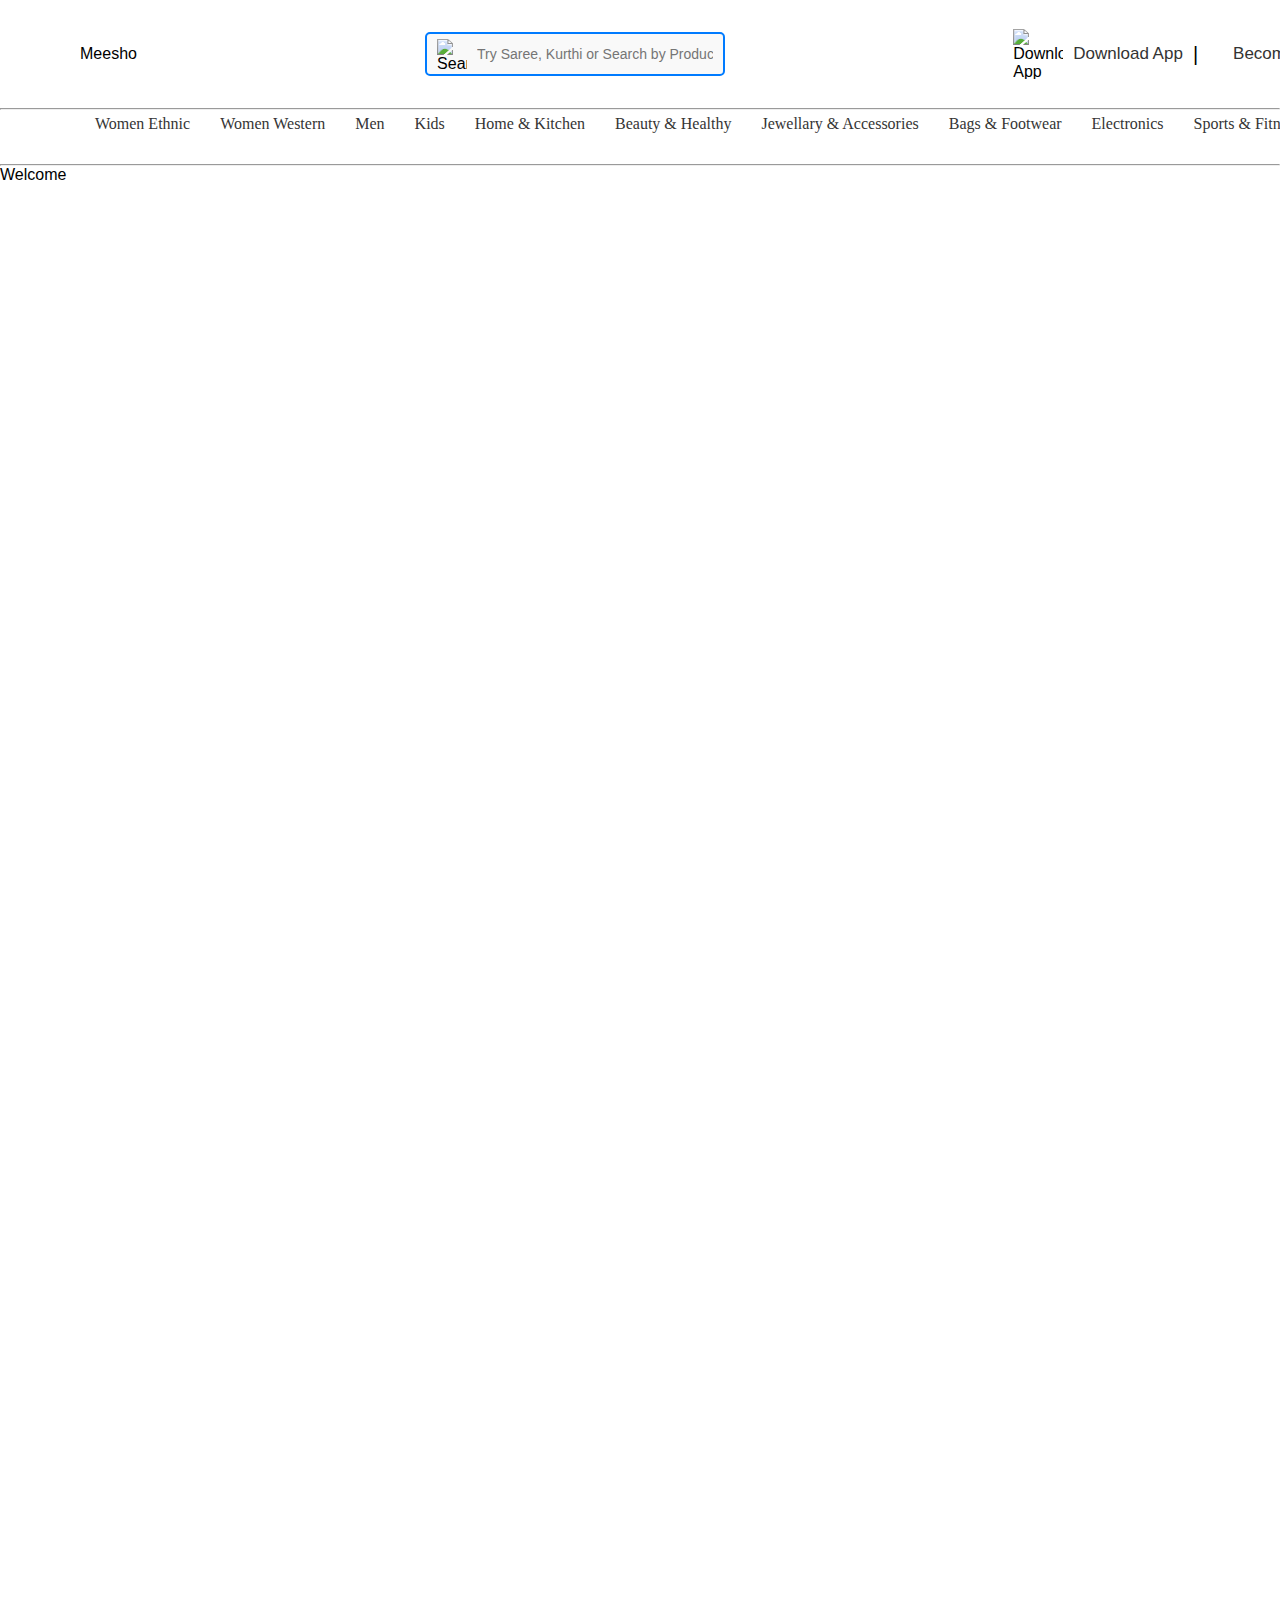
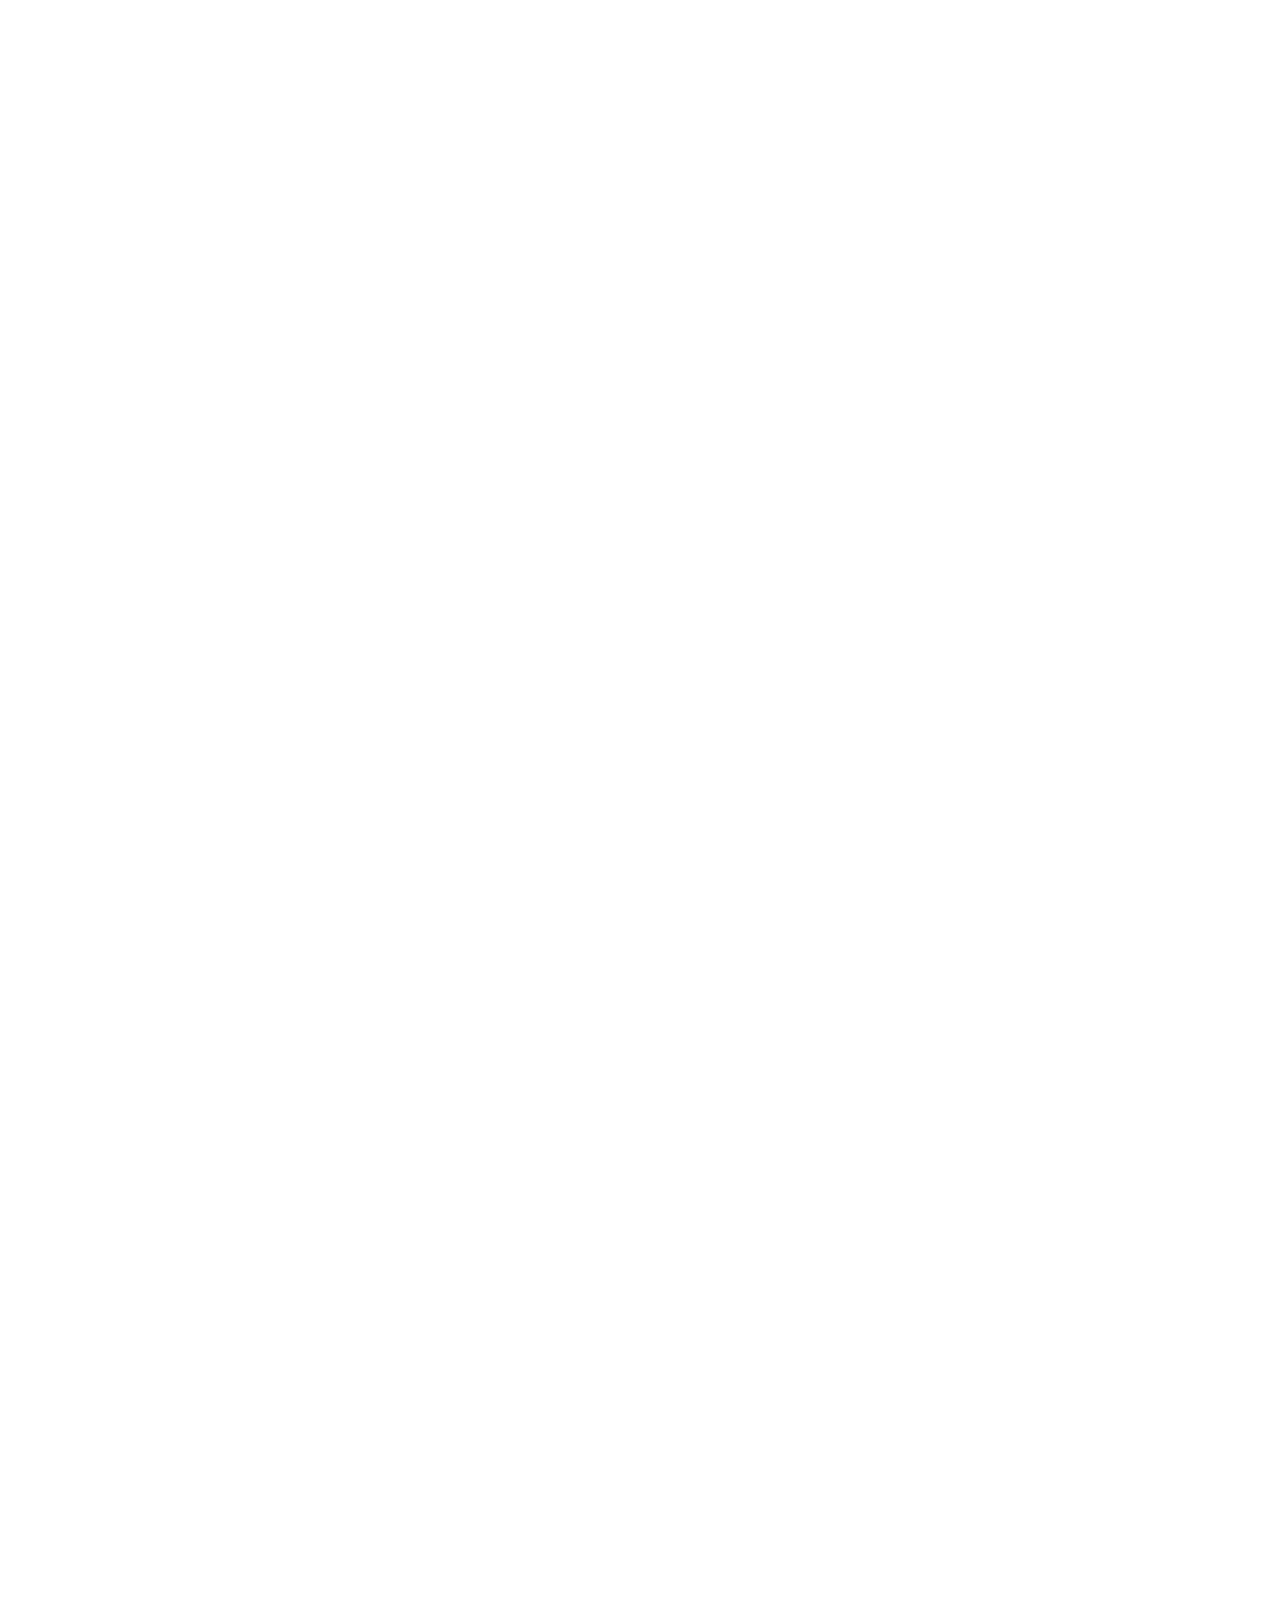
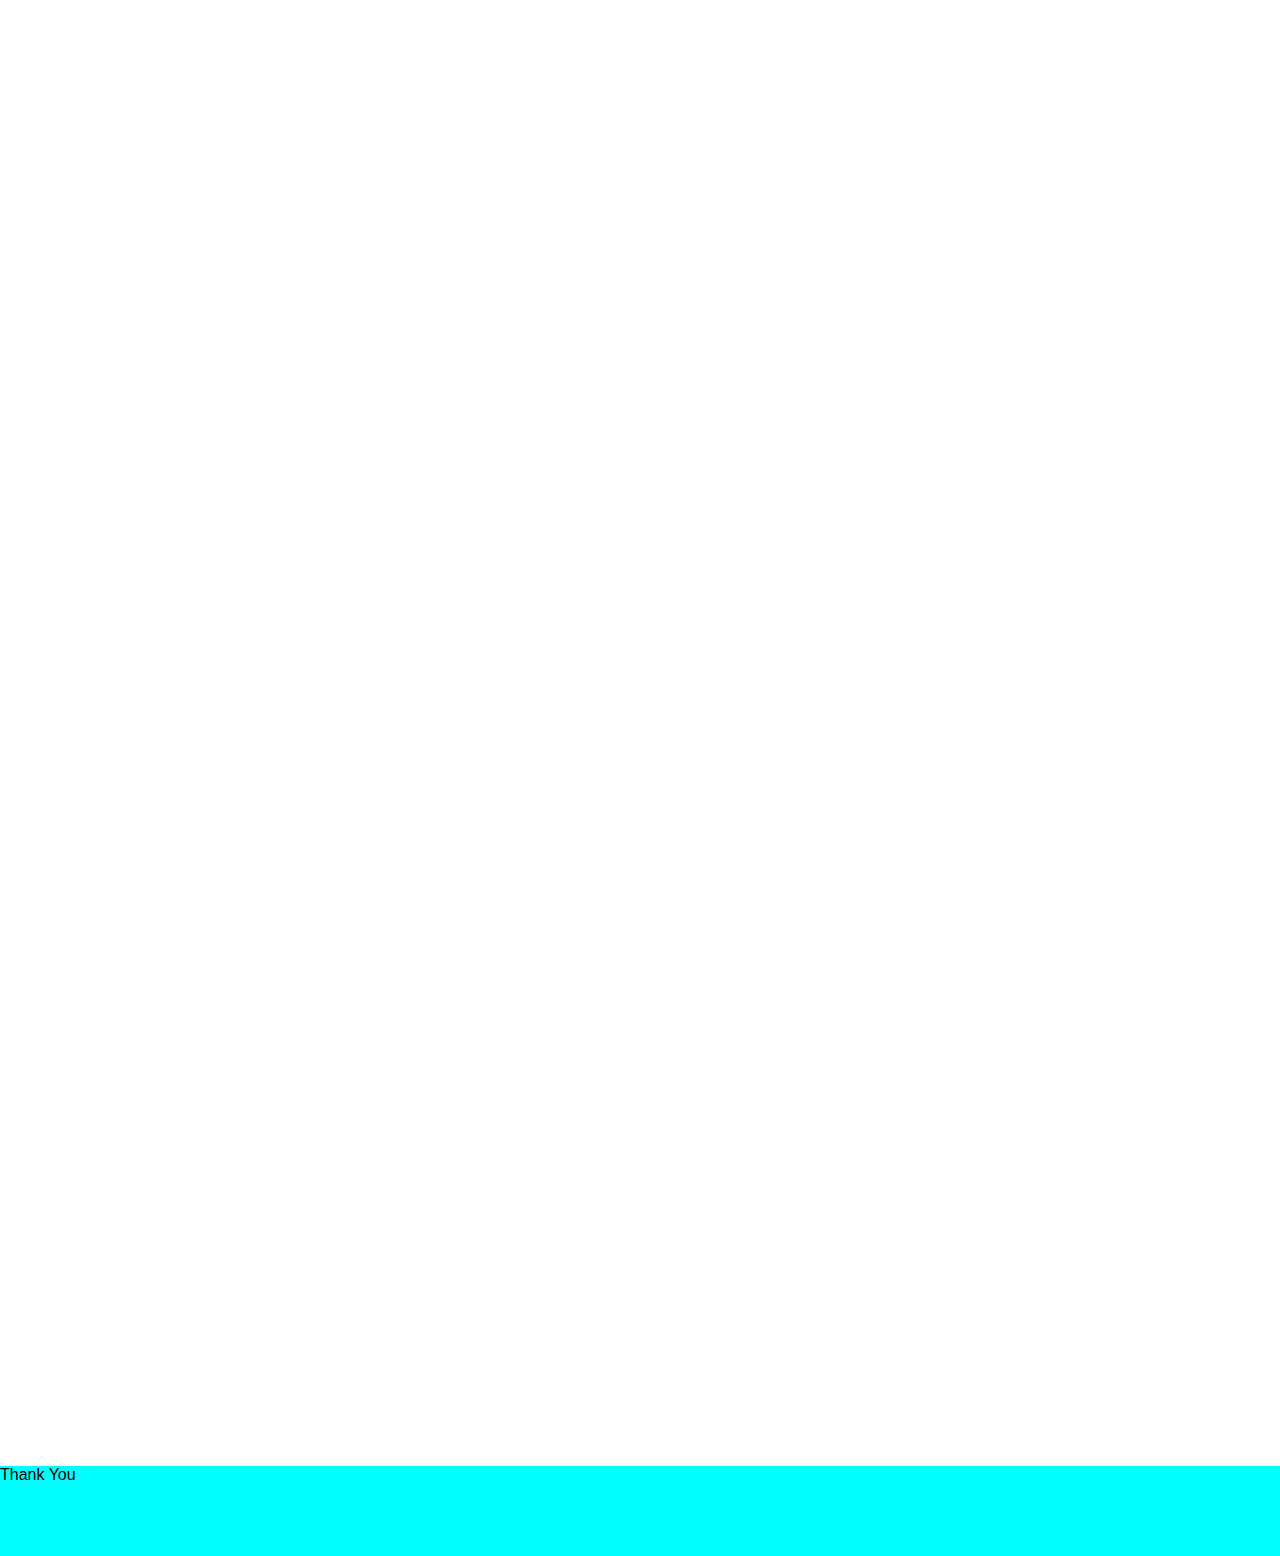
==== Meesho/index.html @ d49f7dff "meesho" ====
<!DOCTYPE html>
<html lang="en">
<head>
    <meta charset="UTF-8">
    <meta name="viewport" content="width=device-width, initial-scale=1.0">
    <title>Meesho</title>
    <link rel="stylesheet" href="index.css">
</head>
<body>
    <header class="head1">
        <p><img src="" alt="" srcset="">Meesho </p>
        <div class="search-container">
            <img src="../Assets/search.gif" alt="Search">
            <input type="text" id="searchbox" placeholder="Try Saree, Kurthi or Search by Product Name">
        </div>
        <nav>
            <ul class="nav">
                <!-- Download Icon (Icon Left, Text Right) -->
                <li class="list horizontal">
                    <img id="download" src="../Assets/download.gif" alt="Download App">
                    <a href="#">Download App</a>
                </li>
        
                <!-- Normal Links -->
                <li class="list list1"><a href="#">Become a Supplier</a></li>
                <li class="list list1"><a href="#">NewsRoom</a></li>
        
                <!-- Profile (Icon on Top, Text Below) -->
                <li class="list vertical">
                    <img id="profile" src="../Assets/profile.gif" alt="Profile">
                    <a href="#">Profile</a>
                </li>
        
                <!-- Cart (Icon on Top, Text Below) -->
                <li class="list vertical">
                    <img id="cart" src="../Assets/cart.gif" alt="Cart">
                    <a href="#">Cart</a>
                </li>
            </ul>
        </nav>
        
    </header>
    <hr>
    
<header class="head2">
<nav class="items">
    <ul>
        <li class="items items1 dropdown">
            <a="" href="">Women Ethnic</a>
                <div class="product-list">
                    <div class="content-list">
                        <h4>Sarees</h4>                        <ul>
                            <li>items</li>
                            <li>items</li>
                            <li>items</li>
                            <li>items</li>
                            <li>items</li>
                            <li>items</li>
                            <li>items</li>
                            <li>items</li>
                        </ul>
                    </div>
                    <div class="content-list">
                        <h4>Kurtis</h4>                        <ul>
                            <li>items</li>
                            <li>items</li>
                            <li>items</li>
                            <li>items</li>
                            <li>items</li>
                            <li>items</li>
                            <li>items</li>
                            <li>items</li>
                        </ul>
                    </div>
                    <div class="content-list">
                        <h4>Kurta Set</h4>
                        <ul>
                            <li>items</li>
                            <li>items</li>
                            <li>items</li>
                            <li>items</li>
                            <li>items</li>
                            <li>items</li>
                            <li>items</li>
                            <li>items</li>
                        </ul>
                    </div>
                    <div class="content-list">
                        <h4>Duppata Set</h4>
                        <ul>
                            <li>items</li>
                            <li>items</li>
                            <li>items</li>
                            <li>items</li>
                            <li>items</li>
                            <li>items</li>
                            <li>items</li>
                            <li>items</li>
                        </ul>
                    </div>
                    <div class="content-list">
                        <h4>Suits & Dress Material</h4>
                        <ul>
                            <li>items</li>
                            <li>items</li>
                            <li>items</li>
                            <li>items</li>
                            <li>items</li>
                            <li>items</li>
                            <li>items</li>
                            <li>items</li>
                        </ul>
                    </div>
                    <div class="content-list">
                        <h4>Lehengas</h4>
                        <ul>
                            <li>items</li>
                            <li>items</li>
                            <li>items</li>
                            <li>items</li>
                            <li>items</li>
                            <li>items</li>
                            <li>items</li>
                            <li>items</li>
                        </ul>
                    </div>
                    <div class="content-list">
                        <h4>Other Ethnic</h4>
                        <ul>
                            <li>items</li>
                            <li>items</li>
                            <li>items</li>
                            <li>items</li>
                            <li>items</li>
                            <li>items</li>
                            <li>items</li>
                            <li>items</li>
                        </ul>
                    </div>
                </div>
        </li>

        <li class="items items2"> <a="" href="" >Women Western</a></li>
        <li class="items items3"> <a="" href="" >Men</a></li>
        <li class="items items4"> <a="" href="" >Kids</a></li>
        <li class="items items5"> <a="" href="" >Home & Kitchen</a></li>
        <li class="items items6"> <a="" href="" >Beauty & Healthy</a></li>
        <li class="items items7"> <a="" href="" >Jewellary & Accessories</a></li>
        <li class="items items8"> <a="" href="" >Bags & Footwear</a></li>
        <li class="items items9"> <a="" href="" >Electronics</a></li>
        <li class="items items10"> <a="" href="" >Sports & Fitness</a></li>
        <li class="items items11"> <a="" href="" >Car & Motorbike</a></li>
        <li class="items items12"> <a="" href="" >Office Supplies & Stationary</a></li>
        <li class="items items13"> <a="" href="" >Pet Supplies</a></li>
        <li class="items items14"> <a="" href="" >Food & Drinks</a></li>
        <li class="items items15"> <a="" href="" >Musical Instruments</a></li>
        <li class="items items16"> <a="" href="" >Books</a></li>
    </ul>
</nav>

    </header>
    <hr>
    <section>
<p>Welcome</p>
    </section>
    <footer>Thank You</footer>
</body>
</html>
---- Meesho/index.css ----
*{
    margin: 0px;
    padding: 0px;
    box-sizing: border-box;
}
body{
    font-family: 'Franklin Gothic Medium', 'Arial Narrow', Arial, sans-serif;
    margin: 0px;
    
    
}

.head1 {
    display: flex;
    height: 12vh;

    justify-content: space-between;
    align-items: center;
    position: relative;
    left: 80px;
    right: 80px;
    width: 180vh;
    
}
.search-container{
    display: flex;
    align-items: center;
    border: 2px solid #007bff;
    border-radius: 5px;
    padding: 5px 10px;
    width: 300px;
    background-color: rgb(249, 249, 249);
}
.search-container img {
    width: 30px;
    height: 30px;
    margin-right: 10px;
}
.search-container #searchbox {
    border: none;
    outline: none;
    flex: 1;
    font-size: 14px;
    background: none;
}


.nav{
    display:flex ;
    list-style-type: none;
    gap: 35px;
}
.list{
    display: flex;
    align-items: center;
    gap: 10px;
}
/* #nav li a:hover{
    color: rgb(143, 14, 169);
    border-bottom:3px solid rgb(143, 14, 169); */
    
    

.horizontal{
    flex-direction: row;
}
.vertical{
    flex-direction: column;
    align-items: center;
    text-align: center;
    margin-bottom: 10px;
}
.nav img {
    width: 50px; 
    height:50px;
}
.nav a {
    text-decoration: none;
    color: #333;
    font-size: 17px;
}
/* Apply vertical line to all items except the first one 
.list:not(:last-child) {
    border-left: 1px solid #d0cece;  Vertical line 
    padding-left: 15px;  Space after the border 
}*/

.horizontal::after{
    content: "|";
    font-size: 20px;
}
.list1::after{
    content: "|";
    font-size: 20px;
}
.head2{
    display: flex;
    height: 6vh;
    position: relative;
    left: 80px;
    right: 80px;
    width: 180vh;
    
}

.head2 li{
    font-size: 16px;
    color: #353535;
    font-family: 'Times New Roman', Times, serif;
}
.items {
    display: flex;
    overflow-x: auto; /* Enables horizontal scrolling */
    white-space: nowrap; /* Prevents items from wrapping */
    
    
}

/* Hide scrollbar for Webkit browsers */
.items::-webkit-scrollbar {
    display: none;
}

.items ul {
    display: flex;
    list-style: none;
    padding: 0;
    margin: 0;
    
}

.items li {
    padding: 5px 15px;
    cursor: pointer;
    transition: background 0.3s;
}

.items li:hover {
    border-bottom: 3px solid rgb(174, 11, 174);
    color: rgb(112, 5, 112);
}
.nav li:hover {
    border-bottom: 3px solid rgb(174, 11, 174);
    color: rgb(112, 5, 112);
}
a:hover{
    color: purple;
}

footer{
    height: 10vh;
    background-color: aqua;
}
section{
    
    height: 500vh;
    background-color: white;
}
.product-list{
    display: none;
     position: absolute;
     top: 100%;
     left: 0px;
     background-color: white;
     color: purple;
     gap: 20px;
     border: 1px solid purple;
     width: 1300px;
     height: 300px;
     
    
}
.dropdown:hover .product-list{
    display:flex;
    justify-content: space-evenly;
    
    
}
.product-list ul{
    display: block;
   
}
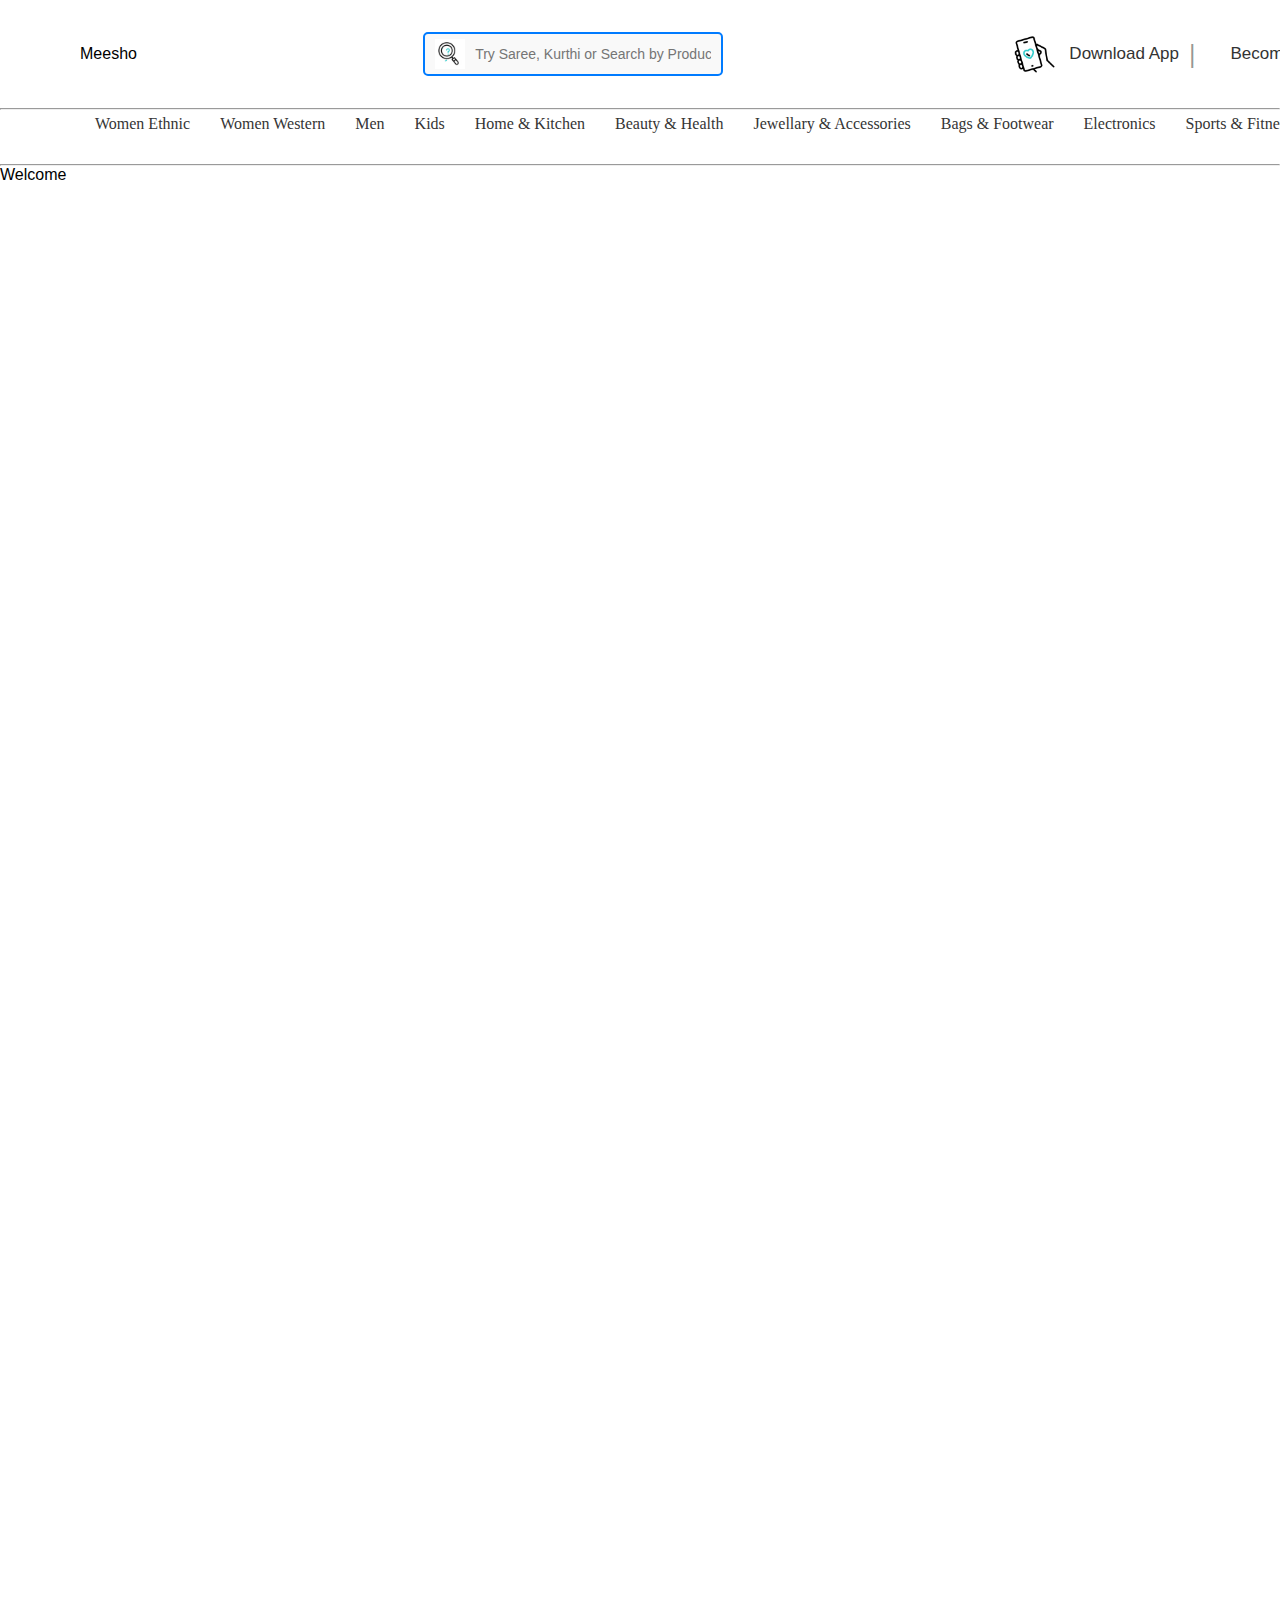
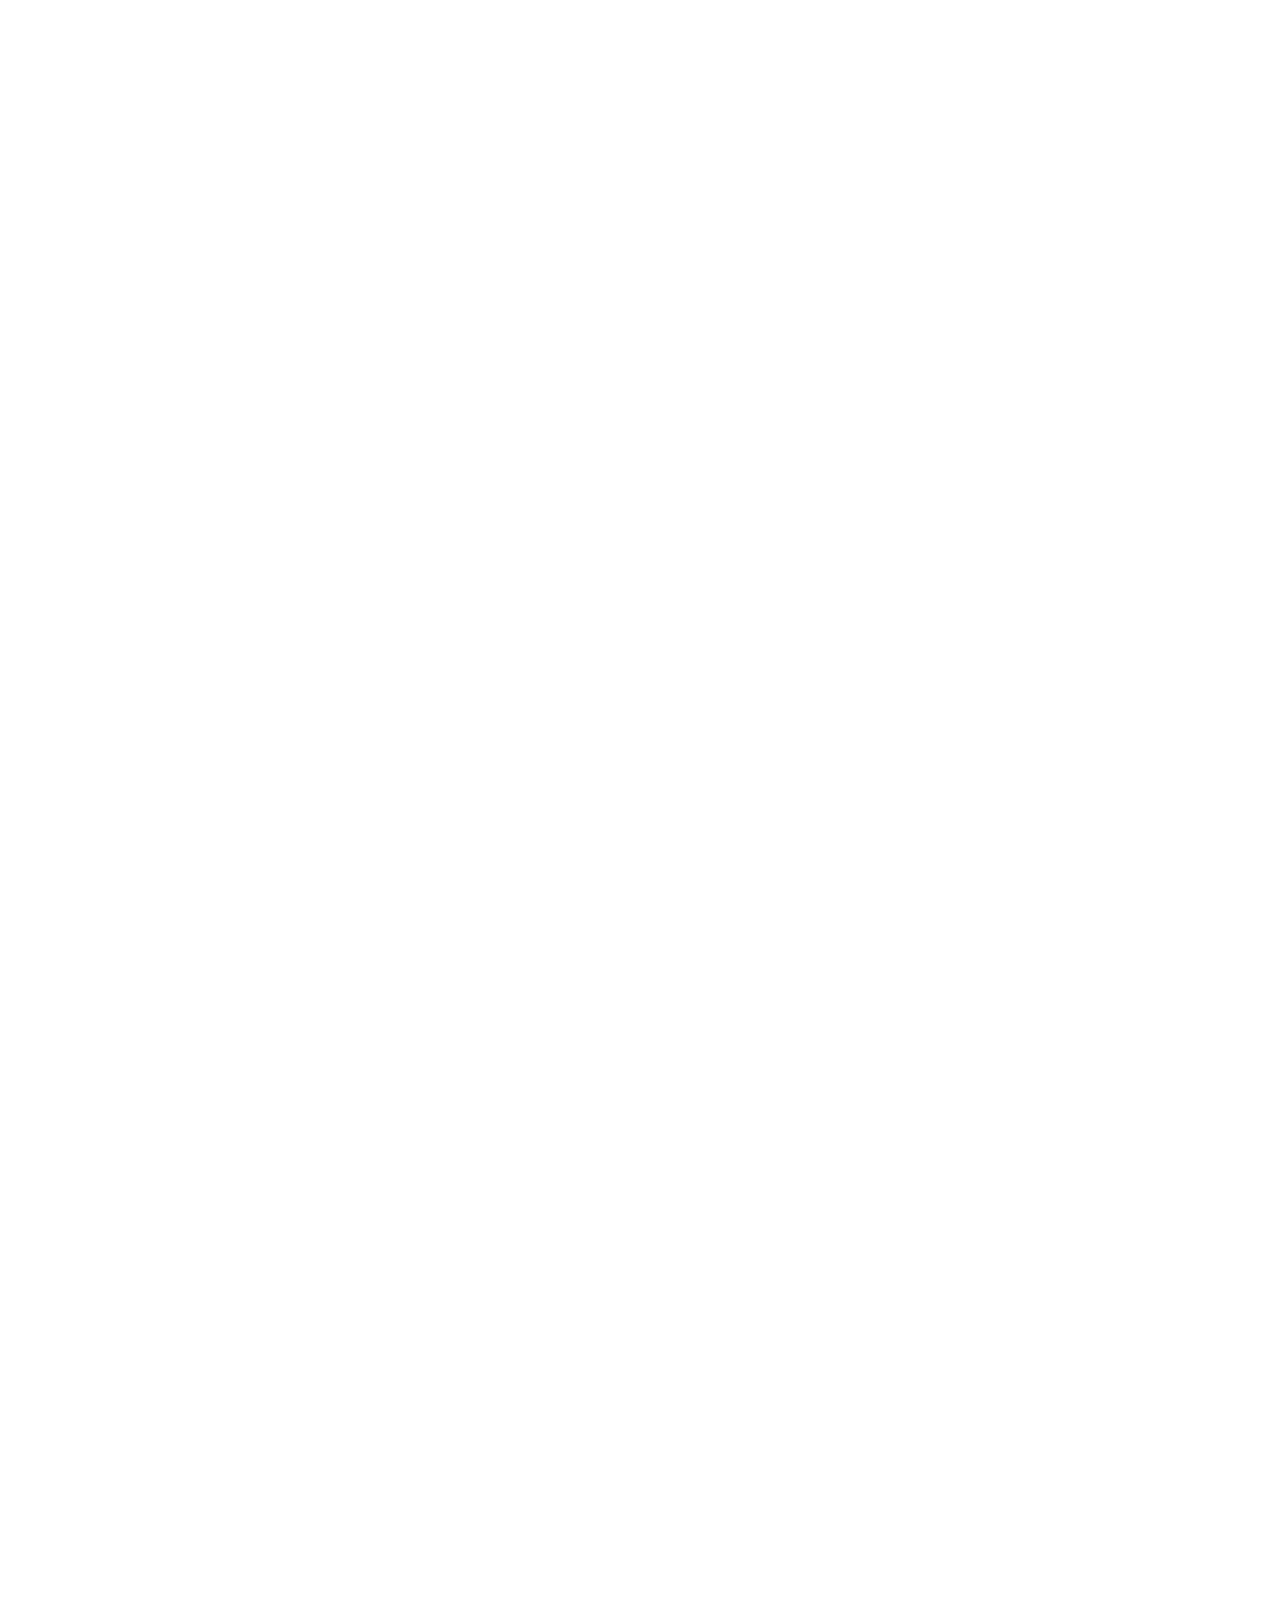
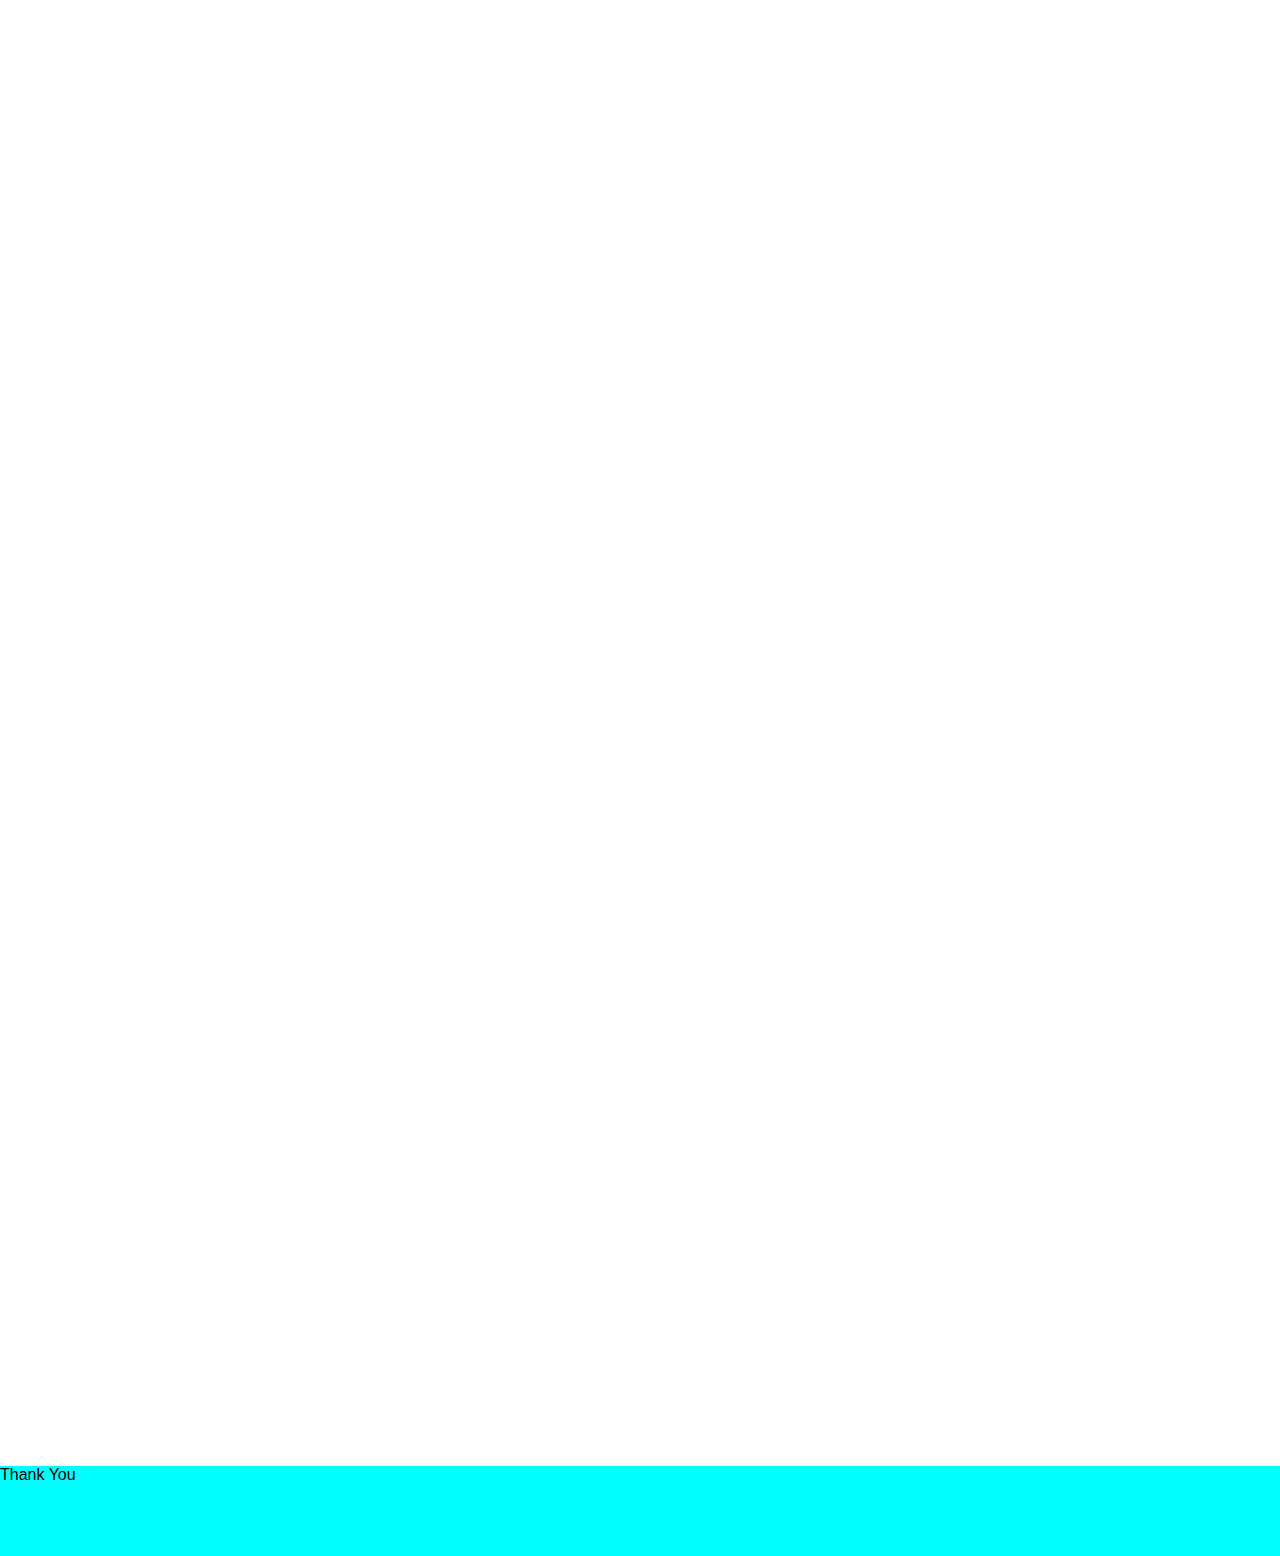
==== commit f34389fc: "meesho" ====
--- a/Meesho/index.html
+++ b/Meesho/index.html
@@ -10,14 +10,14 @@
     <header class="head1">
         <p><img src="" alt="" srcset="">Meesho </p>
         <div class="search-container">
-            <img src="../Assets/search.gif" alt="Search">
+            <img src="../Meesho/Assets/search.gif" alt="Search">
             <input type="text" id="searchbox" placeholder="Try Saree, Kurthi or Search by Product Name">
         </div>
         <nav>
             <ul class="nav">
                 <!-- Download Icon (Icon Left, Text Right) -->
                 <li class="list horizontal">
-                    <img id="download" src="../Assets/download.gif" alt="Download App">
+                    <img id="download" src="../Meesho/Assets/download.gif" alt="Download App">
                     <a href="#">Download App</a>
                 </li>
         
@@ -27,13 +27,13 @@
         
                 <!-- Profile (Icon on Top, Text Below) -->
                 <li class="list vertical">
-                    <img id="profile" src="../Assets/profile.gif" alt="Profile">
+                    <img id="profile" src="../Meesho/Assets/profile.gif" alt="Profile">
                     <a href="#">Profile</a>
                 </li>
         
                 <!-- Cart (Icon on Top, Text Below) -->
                 <li class="list vertical">
-                    <img id="cart" src="../Assets/cart.gif" alt="Cart">
+                    <img id="cart" src="../Meesho/Assets/cart.gif" alt="Cart">
                     <a href="#">Cart</a>
                 </li>
             </ul>
@@ -50,111 +50,647 @@
                 <div class="product-list">
                     <div class="content-list">
                         <h4>Sarees</h4>                        <ul>
-                            <li>items</li>
-                            <li>items</li>
-                            <li>items</li>
-                            <li>items</li>
-                            <li>items</li>
-                            <li>items</li>
-                            <li>items</li>
-                            <li>items</li>
+                            <li><a href="">All Sarees</a></li>
+                            <li><a href="">Silk Sarees</a></li>
+                            <li><a href="">Banarasi Silk Sarees</a></li>
+                            <li><a href="">Cotton Sarees</a></li>
+                            <li><a href="">Georgette Sarees</a></li>
+                            <li><a href="">Chiffon Sarees</a></li>
+                            <li><a href="">Heavy Work Sarees</a></li>
+                            <li><a href="">Net Sarees</a></li>
                         </ul>
                     </div>
-                    <div class="content-list">
+                    <div class="content-list bg2">
                         <h4>Kurtis</h4>                        <ul>
-                            <li>items</li>
-                            <li>items</li>
-                            <li>items</li>
-                            <li>items</li>
-                            <li>items</li>
-                            <li>items</li>
-                            <li>items</li>
-                            <li>items</li>
+                            <li><a href="">All Kurtis</a></li>
+                            <li><a href="">Anarkali Kurtis</a></li>
+                            <li><a href="">Rayon Kurtis</a></li>
+                            <li><a href="">Cotton Kurtis</a></li>
+                            <li><a href="">Chikankari Kurtis</a></li>
                         </ul>
                     </div>
                     <div class="content-list">
                         <h4>Kurta Set</h4>
                         <ul>
-                            <li>items</li>
-                            <li>items</li>
-                            <li>items</li>
-                            <li>items</li>
-                            <li>items</li>
-                            <li>items</li>
-                            <li>items</li>
-                            <li>items</li>
+                            <li><a href="">All Kurta Sets</a></li>
+                            <li><a href="">Kurta Palozza Sets</a></li>
+                            <li><a href="">Rayon Kurta Sets</a></li>
+                            <li><a href="">Kurta Pant Sets</a></li>
+                            <li><a href="">Cotton Kurta Sets</a></li>
+                            <li><a href="">Sharara Sets</a></li>
+                            
                         </ul>
                     </div>
-                    <div class="content-list">
+                    <div class="content-list bg2">
                         <h4>Duppata Set</h4>
                         <ul>
-                            <li>items</li>
-                            <li>items</li>
-                            <li>items</li>
-                            <li>items</li>
-                            <li>items</li>
-                            <li>items</li>
-                            <li>items</li>
-                            <li>items</li>
+                            <li><a href="">Cotton Sets</a></li>
+                            <li><a href="">Rayon Sets</a></li>
+                            <li><a href="">Printed Sets</a></li>
                         </ul>
                     </div>
                     <div class="content-list">
                         <h4>Suits & Dress Material</h4>
                         <ul>
-                            <li>items</li>
-                            <li>items</li>
-                            <li>items</li>
-                            <li>items</li>
-                            <li>items</li>
-                            <li>items</li>
-                            <li>items</li>
-                            <li>items</li>
+                            <li><a href="">All Suits &  Dress Material</a></li>
+                            <li><a href="">Cotton Suits</a></li>
+                            <li><a href="">Embroidered Suits</a></li>
+                            <li><a href="">Crepe Suits</a></li>
+                            <li><a href="">Silk Suits</a></li>
+                            <li><a href="">Patiala Suits</a></li>
                         </ul>
                     </div>
-                    <div class="content-list">
+                    <div class="content-list bg2">
                         <h4>Lehengas</h4>
                         <ul>
-                            <li>items</li>
-                            <li>items</li>
-                            <li>items</li>
-                            <li>items</li>
-                            <li>items</li>
-                            <li>items</li>
-                            <li>items</li>
-                            <li>items</li>
+                            <li><a href="">Lehanga Cholis</a></li>
+                            <li><a href="">Net lehenga</a></li>
+                            <li><a href="">Bridal Lehanga</a></li>
+                            
                         </ul>
                     </div>
                     <div class="content-list">
                         <h4>Other Ethnic</h4>
                         <ul>
-                            <li>items</li>
-                            <li>items</li>
-                            <li>items</li>
-                            <li>items</li>
-                            <li>items</li>
-                            <li>items</li>
-                            <li>items</li>
-                            <li>items</li>
+                            <li><a href="">Blouses</a></li>
+                            <li><a href="">Dupattas</a></li>
+                            <li><a href="">Lehanga</a></li>
+                            <li><a href="">Gown</a></li>
+                            <li><a href="">Skirt &   Bottomwear</a></li>
+                            <li><a href="">Islamic Fashion</a></li>
+                            <li><a href="">Petticoats</a></li>
+                            
                         </ul>
                     </div>
                 </div>
         </li>
 
-        <li class="items items2"> <a="" href="" >Women Western</a></li>
-        <li class="items items3"> <a="" href="" >Men</a></li>
-        <li class="items items4"> <a="" href="" >Kids</a></li>
-        <li class="items items5"> <a="" href="" >Home & Kitchen</a></li>
-        <li class="items items6"> <a="" href="" >Beauty & Healthy</a></li>
-        <li class="items items7"> <a="" href="" >Jewellary & Accessories</a></li>
-        <li class="items items8"> <a="" href="" >Bags & Footwear</a></li>
-        <li class="items items9"> <a="" href="" >Electronics</a></li>
-        <li class="items items10"> <a="" href="" >Sports & Fitness</a></li>
-        <li class="items items11"> <a="" href="" >Car & Motorbike</a></li>
-        <li class="items items12"> <a="" href="" >Office Supplies & Stationary</a></li>
-        <li class="items items13"> <a="" href="" >Pet Supplies</a></li>
-        <li class="items items14"> <a="" href="" >Food & Drinks</a></li>
-        <li class="items items15"> <a="" href="" >Musical Instruments</a></li>
-        <li class="items items16"> <a="" href="" >Books</a></li>
+        <li class="items items2 dropdown"> <a="" href="" >Women Western</a>
+        <div class="product-list ">
+            <div class="content-list">
+                <h4>Topwear</h4>
+                <ul>
+                    <li><a href="">All Topwear</a></li>
+                    <li><a href="">Tops</a></li>
+                    <li><a href="">Dresses</a></li>
+                    <li><a href="">T-shirts</a></li>
+                    <li><a href="">Jumpsuits</a></li>
+                   
+                    
+                </ul>
+            </div>
+            <div class="content-list bg2">
+                <h4>Bottomwear</h4>
+                <ul>
+                    <li><a href="">All  Bottomwear</a></li>
+                    <li><a href="">Jeans &  Jeggins</a></li>
+                    <li><a href="">Palazzos</a></li>
+                    <li><a href="">Shorts</a></li>
+                    <li><a href="">Skirts</a></li>
+                    
+                </ul>
+            </div>
+            <div class="content-list">
+                <h4>Innerwear</h4>
+                <ul>
+                    <li><a href="">Bra</a></li>
+                    <li><a href="">Women  Innerwear</a></li>
+                    <li><a href="">Briefs</a></li>
+                    
+                </ul>
+            </div>
+            <div class="content-list bg2">
+                <h4>Sleepwear</h4>
+                <ul>
+                    <li><a href="">Nightsuits</a></li>
+                    <li><a href="">Women  Nightdress</a></li>
+                    
+                </ul>
+            </div>
+            <div class="content-list">
+                <h4>Maternity  Wear</h4>
+                <ul>
+                    <li><a href="">Maternity&  Feedingwear</a></li>
+                    <li><a href="">Maternity  Kurtis&  Dresses</a></li>
+                    
+                </ul>
+            </div>
+            <div class="content-list bg2">
+                <h4>Sports Wear</h4>
+                <ul>
+                    <li><a href="">Women  Sportswear</a></li>
+                    <li><a href="">Sports Bra</a></li>
+                    
+                </ul>
+            </div>
+            
+        </div>
+        
+     </li>
+        <li class="items items3 dropdown"> <a="" href="" >Men</a>
+        <div class="product-list">
+            <div class="content-list">
+                <h4>Top Wear</h4>
+                <ul>
+                    <li><a href="">All Top Wear</a></li>
+                    <li><a href="">T-shirts</a></li>
+                    <li><a href="">Shirts</a></li>
+                    <li><a href="">Winter Wear</a></li>
+                    <li><a href="">Jackets</a></li>
+                    <li><a href="">Sweater &  Sweatshirts</a></li>
+                    
+                </ul>
+            </div>
+            <div class="content-list bg2">
+                <h4>Bottom Wear</h4>
+                <ul>
+                    <li><a href="">All Bottom wear</a></li>
+                    <li><a href="">Track Pants</a></li>
+                    <li><a href="">Jeans</a></li>
+                    <li><a href="">Trousers</a></li>
+                    <li><a href="">Shorts</a></li>
+            
+                </ul>
+            </div>
+            <div class="content-list">
+                <h4>Men  Accessories</h4>
+                <ul>
+                    <li><a href="">All Men  Accessories</a></li>
+                    <li><a href="">Watches</a></li>
+                    <li><a href="">Belts &  Wallets</a></li>
+                    <li><a href="">Jewellary</a></li>
+                    <li><a href="">Bags</a></li>
+                    
+                </ul>
+            </div>
+            <div class="content-list bg2">
+                <h4>Men  Footwear</h4>
+                <ul>
+                    <li><a href="">Footwear</a></li>
+                    <li><a href="">Casual Shoes</a></li>
+                    <li><a href="">Sports Shoes</a></li>
+                    <li><a href="">Flip Flops &  Sandals</a></li>
+                    <li><a href="">Formal Shoes</a></li>
+                    <li><a href="">Loafers</a></li>
+                    
+                </ul>
+            </div>
+            <div class="content-list">
+                <h4>Ethnic Wear</h4>
+                <ul>
+                    <li><a href="">Kurtas Sets</a></li>
+                    <li><a href="">Ethnic Jackets</a></li>
+                    <li><a href="">Bottom wear</a></li>
+                    
+                </ul>
+            </div>
+            <div class="content-list bg2">
+                <h4>Inner &  Sleep wear</h4>
+                <ul>
+                    <li><a href="">All Inner &   Sleep Wear</a></li>
+                    <li><a href="">Boxers</a></li>
+                    <li><a href="">Underwears</a></li>
+                    
+                </ul>
+            </div>
+        </div>
+        </li>
+        <li class="items items4 dropdown"> <a="" href="" >Kids</a>
+        <div class="product-list">
+            <div class="content-list">
+                <h4>Boys & Girls  2+ Years</h4>
+                <ul>
+                    <li><a href="">Dresses</a></li>
+                    <li><a href="">Boys sets</a></li>
+                    <li><a href="">Girls sets</a></li>
+                    <li><a href="">Etnic wear</a></li>
+                    <li><a href="">Night wear</a></li>
+                    <li><a href="">Winter wear</a></li>
+                    <li><a href="">Top wear</a></li>
+                    <li><a href="">Bottom wear</a></li>
+                    
+                </ul>
+            </div>
+            <div class="content-list bg2">
+                <h4>Infant 0-2 Years</h4>
+                <ul>
+                    <li><a href="">Rompers</a></li>
+                    <li><a href="">Baby Sets</a></li>
+                    <li><a href="">Etnicwear</a></li>
+                    
+                </ul>
+            </div>
+            <div class="content-list">
+                <h4>Toys & Accessories</h4>
+                <ul>
+                    <li><a href="">Soft Toys</a></li>
+                    <li><a href="">Footwear</a></li>
+                    <li><a href="">Stationary</a></li>
+                    <li><a href="">Watches</a></li>
+                    <li><a href="">Bags & Backpacks</a></li>        
+                </ul>
+            </div>
+            <div class="content-list bg2">
+                <h4>Baby Care</h4>
+                <ul>
+                    <li><a href="">Baby Bedding & Accessories</a></li>
+                    <li><a href="">All Baby Care</a></li>
+                    <li><a href="">Newborn Care</a></li>
+                    
+                </ul>
+            </div>
+        </div>
+        </li>
+        <li class="items items5 dropdown"> <a="" href="" >Home & Kitchen</a>
+        <div class="product-list">
+            <div class="content-list">
+                <h4>Kitchen & Appliances</h4>
+                <ul>
+                    <li><a href="">View All</a></li>
+                    <li><a href="">Kitchen Tools</a></li>
+                    <li><a href="">Storage & organizers</a></li>
+                    <li><a href="">Appliances</a></li>
+                    <li><a href="">Cookware</a></li>
+                    <li><a href="">Dinnerware</a></li>
+                    <li><a href="">Bakeware</a></li>
+                    <li><a href="">Glasses & Barware</a></li>
+                    
+                </ul>
+            </div>
+            <div class="content-list bg2">
+                <h4>Home Furnishing</h4>
+                <ul>
+                    <li><a href="">Bedsheets</a></li>
+                    <li><a href="">Curtain & sheers</a></li>
+                    <li><a href="">Pillows , Cushions & Covers</a></li>
+                    <li><a href="">Cushions & Cushion Covers</a></li>
+                    <li><a href="">Carpets & Doormats</a></li>
+                    <li><a href="">Matress Protectors</a></li>
+                    <li><a href="">Sofa & Diwan Sets</a></li>
+                    <li><a href="">Towels & Bathrobes</a></li>
+                    <li><a href="">Blankets, Quits  & Dohars</a></li>
+                    
+                </ul>
+            </div>
+            <div class="content-list">
+                <h4>Home Decors</h4>
+                <ul>
+                    <li><a href="">All Home Decors</a></li>
+                    <li><a href="">Appliances Covers</a></li>
+                    <li><a href="">Clocks</a></li>
+                    <li><a href="">Storage & organizers</a></li>
+                    <li><a href="">Showpieces</a></li>
+                    <li><a href="">Painting & Photo frames</a></li>
+                    <li><a href="">Stickers & Wallpapers</a></li>
+                    <li><a href="">Lights</a></li>
+                    <li><a href="">Gifts & Mugs</a></li>
+                    
+                </ul>
+            </div>
+            <div class="content-list bg2">
+                <h4>Koitchen & Dining</h4>
+                <ul>
+                    <li><a href="">Kitchen Storage</a></li>
+                    <li><a href="">Cookware & Bakeware</a></li>
+                   
+                </ul>
+            </div>
+            <div class="content-list">
+                <h4>Home Improvement</h4>
+                <ul>
+                    <li><a href="">All Home Essentials</a></li>
+                    <li><a href="">Cleaning Supplies</a></li>
+                    <li><a href="">Gardening</a></li>
+                    <li><a href="">Bathroom Accessories</a></li>
+                    <li><a href="">Insect Protection</a></li>
+                    <li><a href="">Home Tools</a></li>
+                    
+                </ul>
+            </div>
+        </div>
+        </li>
+        <li class="items items6 dropdown"> <a="" href="" >Beauty & Health</a>
+        <div class="product-list">
+            <div class="content-list">
+                <h4>Make Up</h4>
+                <ul>
+                    <li><a href="">Face</a></li>
+                    <li><a href="">Eyes</a></li>
+                    <li><a href="">Lips</a></li>
+                    <li><a href="">Nails</a></li>
+                    <li><a href="">Make up kits</a></li>
+                    <li><a href="">Brushes & Tools</a></li>
+                    <li><a href="">Makeup Accessories</a></li>
+                    
+                </ul>
+            </div>
+            <div class="content-list bg2">
+                <h4>Skincare</h4>
+                <ul>
+                    <li><a href="">View All</a></li>
+                    <li><a href="">Face Masks & Peels</a></li>
+                    <li><a href="">Facecare</a></li>
+                    <li><a href="">Haircare</a></li>
+                    <li><a href="">Bath & Shower</a></li>
+                    
+                </ul>
+            </div>
+            <div class="content-list">
+                <h4>Baby & Mom</h4>
+                <ul>
+                    <li><a href="">Baby Personal Care</a></li>
+                    <li><a href="">Mom Care</a></li>
+                    
+                </ul>
+            </div>
+            <div class="content-list bg2">
+                <h4>Mens Care</h4>
+                <ul>
+                    <li><a href="">Beard Care</a></li>
+                    <li><a href="">Mens Fragrances</a></li>
+                    
+                </ul>
+            </div>
+            <div class="content-list">
+                <h4>HealthCare</h4>
+                <ul>
+                    <li><a href="">Ear buds & Cleaners</a></li>
+                    <li><a href="">Condoms</a></li>
+                    <li><a href="">Sanitary Pads</a></li>
+                    <li><a href="">Dental Care</a></li>
+                    <li><a href="">Weight Management</a></li>
+                    <li><a href="">Health Monitors</a></li>
+                    
+                </ul>
+            </div>
+            
+        </div>
+        </li>
+        <li class="items items7 dropdown"> <a="" href="" >Jewellary & Accessories</a>
+        <div class="product-list">
+            <div class="content-list">
+                <h4>Jewellary</h4>
+                <ul>
+                    <li><a href="">Jewellary Set</a></li>
+                    <li><a href="">Earrings & Studs</a></li>
+                    <li><a href="">Mangalsutras</a></li>
+                    <li><a href="">Bangles</a></li>
+                    <li><a href="">Necklaces</a></li>
+                    <li><a href="">Rings</a></li>
+                    <li><a href="">Kamarbandh & Maangtika</a></li>
+                    <li><a href="">Anklets</a></li>
+                    <li><a href="">Men Jewellary</a></li>
+                    <li><a href="">Oxidised</a></li>
+                    
+                </ul>
+            </div>
+            <div class="content-list bg2">
+                <h4>Men Accessories</h4>
+                <ul>
+                    <li><a href="">Watches</a></li>
+                    <li><a href="">Belts & Wallets</a></li>
+                    <li><a href="">Caps & Hats</a></li>
+                    
+                </ul>
+            </div>
+            <div class="content-list">
+                <h4>Women Accessories</h4>
+                <ul>
+                    <li><a href="">Watches</a></li>
+                    <li><a href="">Hair Accessories</a></li>
+                    <li><a href="">Sunglasses</a></li>
+                    <li><a href="">Socks</a></li>
+                    <li><a href="">Scarves and Stoles</a></li>
+                    
+                </ul>
+            </div>
+        </div></li>
+        <li class="items items8 dropdown"> <a="" href="" >Bags & Footwear</a>
+        <div class="product-list">
+            <div class="content-list">
+                <h4>Women Bags</h4>
+                <ul>
+                    <li><a href="">All Bags</a></li>
+                    <li><a href="">Hand Bags</a></li>
+                    <li><a href="">Clutches</a></li>
+                    <li><a href="">Sling Bags</a></li>
+                    <li><a href="">Wallets</a></li>
+                    <li><a href="">Backpacks</a></li>
+                    
+                </ul>
+            </div>
+            <div class="content-list bg2">
+                <h4>Men Bags</h4>
+                <ul>
+                    <li><a href="">Men Wallets</a></li>
+                    <li><a href="">Crossbody Bags & Sling Bags</a></li>
+                    <li><a href="">Waist Bags</a></li>
+                    
+                </ul>
+            </div>
+            <div class="content-list">
+                <h4>Travel Bags,Luggage & <br> Accessories</h4>
+                <ul>
+                    <li><a href="">View All</a></li>
+                    <li><a href="">Duffel & Trolley Bags</a></li>
+                    
+                </ul>
+            </div>
+            <div class="content-list bg2">
+                <h4>Men Footwear</h4>
+                <ul>
+                    <li><a href="">Sports Shoes</a></li>
+                    <li><a href="">Casual Shoes</a></li>
+                    <li><a href="">Formal Shoes</a></li>
+                    <li><a href="">Sandals</a></li>
+                    <li><a href="">Loafers</a></li>
+                    
+                </ul>
+            </div>
+            <div class="content-list">
+                <h4>Women Footwear</h4>
+                <ul>
+                    <li><a href="">Flats</a></li>
+                    <li><a href="">Bellies</a></li>
+                    <li><a href="">Heals & Sandals</a></li>
+                    <li><a href="">Booots</a></li>
+                    <li><a href="">Flip Flops & Slippers</a></li>
+                    
+                </ul>
+            </div>
+            <div class="content-list bg2">
+                <h4>Kids Footwear</h4>
+                <ul>
+                    <li><a href="">Boys Shoes</a></li>
+                    <li><a href="">Girls Shoes</a></li>
+                    <li><a href="">Casual Shoes</a></li>
+                    <li><a href="">Flip Flops & Slippers</a></li>
+                    <li><a href="">Sandals</a></li>
+                    
+                </ul>
+            </div>
+        </div></li>
+        <li class="items items9 dropdown"> <a="" href="" >Electronics</a>
+        <div class="product-list">
+            <div class="content-list">
+                <h4>Audio</h4>
+                <ul>
+                    <li><a href="">Bluetooth Headphone & Earphones</a></li>
+                    <li><a href="">Wired Headpkhones & Earphones</a></li>
+                    <li><a href="">Speakers</a></li>
+                    
+                </ul>
+            </div>
+            <div class="content-list bg2">
+                <h4>Mobile Accessories</h4>
+                <ul>
+                    <li><a href="">Smart Watches</a></li>
+                    <li><a href="">Mobile Holders</a></li>
+                    <li><a href="">Mobile cases & covers</a></li>
+                    <li><a href="">Mobile Chargers</a></li>
+                    <li><a href="">all Accessories</a></li>
+                    
+                </ul>
+            </div>
+            <div class="content-list">
+                <h4>Smart Wearables</h4>
+                <ul>
+                    <li><a href="">VR Box</a></li>
+                    <li><a href=""> Tripod</a></li>
+                    <li><a href="">Microphone</a></li>
+                    <li><a href="">Photo & Video Accessories</a></li>
+                 </ul>
+            </div>
+            
+        </div></li>
+        <li class="items items10 dropdown"> <a="" href="" >Sports & Fitness</a>
+            <div class="product-list">
+                <div class="content-list">
+                    <h4>Fitness</h4>
+                    <ul>
+                        <li><a href="">Yoga</a></li>
+                        <li><a href="">Hand grip strengthener</a></li>
+                        <li><a href="">Tummer Trimmers</a></li>
+                        <li><a href="">Skipping Ropes</a></li>
+                        <li><a href="">Sweat Belts</a></li>
+                        
+                    </ul>
+                </div>
+                <div class="content-list bg2">
+                    <h4>Sports</h4>
+                    <ul>
+                        <li><a href="">Badmiton</a></li>
+                        <li><a href="">Sketing</a></li>
+                        <li><a href="">Football</a></li>
+                        <li><a href="">Cricket</a></li>
+                        
+                    </ul>
+                </div>
+            </div></li>
+        <li class="items items11 dropdown"> <a="" href="" >Car & Motorbike</a>
+            <div class="product-list">
+                <div class="content-list">
+                    <h4>Car Accessories</h4>
+                    <ul>
+                        <li><a href="">Car Covers</a></li>
+                        <li><a href="">Interior Accessories</a></li>
+                        <li><a href="">Car Mobile Holders</a></li>
+                        <li><a href="">Car Repair Assistance</a></li>
+                        
+                    </ul>
+                </div>
+                <div class="content-list bg2">
+                    <h4>MotorBike Accessories</h4>
+                    <ul>
+                        <li><a href="">Helmets</a></li>
+                        <li><a href="">Bike Accessories</a></li>
+                        <li><a href="">Bike LED Lights</a></li>
+                        <li><a href="">Safety Gear & Clothing</a></li>
+                        
+                    </ul>
+                </div>
+            </div></li>
+        <li class="items items12 dropdown"> <a="" href="" >Office Supplies & Stationary</a>
+            <div class="product-list">
+                <div class="content-list">
+                    <h4>Office Supplies & Stationery</h4>
+                    <ul>
+                        <li><a href="">Diaries & Notebooks</a></li>
+                        <li><a href="">Adhesives & Tapes</a></li>
+                        <li><a href="">Files & Desk organizers</a></li>
+                        <li><a href="">Pens & Pensils</a></li>
+                        <li><a href="">Painting & Photoframes</a></li>
+                        
+                    </ul>
+                </div>
+            </div></li>
+        <li class="items items13 dropdown"> <a="" href="" >Pet Supplies</a>
+            <div class="product-list">
+                <div class="content-list">
+                    <h4>Pet Supplies</h4>
+                    <ul>
+                        <li><a href="">Pet Toys</a></li>
+                        <li><a href="">Pet Grooming</a></li>
+                        <li><a href="">Pet Food</a></li>
+                        <li><a href="">Pet Clothing</a></li>
+                        <li><a href="">Pet Health</a></li>
+                        
+                    </ul>
+                </div>
+            </div></li>
+        <li class="items items14 dropdown"> <a="" href="" >Food & Drinks</a>
+            <div class="product-list">
+                <div class="content-list">
+                    <h4>Food & Drinks</h4>
+                    <ul>
+                        <li><a href="">Dry Fruits</a></li>
+                        <li><a href="">Tea</a></li>
+                        <li><a href="">Masalas</a></li>
+                        <li><a href="">Coffee</a></li>
+                        <li><a href="">Ready to cook</a></li>
+                        
+                    </ul>
+                </div>
+            </div></li>
+        <li class="items items15 dropdown"> <a="" href="" >Musical Instruments</a>
+            <div class="product-list">
+                <div class="content-list">
+                    <h4>Musical Instruments</h4>
+                    <ul>
+                        <li><a href="">String Instruments</a></li>
+                        <li><a href="">Musical Instruments</a></li>
+                        <li><a href="">Wind Instruments</a></li>
+                        
+                    </ul>
+                </div>
+            </div></li>
+        <li class="items items16 dropdown"> <a="" href="" >Books</a>
+            <div class="product-list">
+                <div class="content-list">
+                    <h4>Fiction & Non-Fiction</h4>
+                    <ul>
+                        <li><a href="">Children Books</a></li>
+                        <li><a href="">Self Help Books</a></li>
+                        <li><a href="">Novels</a></li>
+                        <li><a href="">Economics & Commerce</a></li>
+                        <li><a href="">Religious Books</a></li>
+                        
+                    </ul>
+                </div>
+                <div class="content-list bg2">
+                    <h4>Acadameic Books</h4>
+                    <ul>
+                        <li><a href="">School Textbooks & Guides</a></li>
+                        <li><a href="">Reference Books</a></li>
+                        <li><a href=""></a></li>
+                        <li><a href=""></a></li>
+                        <li><a href=""></a></li>
+                        <li><a href=""></a></li>
+                        <li><a href=""></a></li>
+                        
+                    </ul>
+                </div>
+            </div></li>
     </ul>
 </nav>
 
--- a/Meesho/index.css
+++ b/Meesho/index.css
@@ -87,11 +87,13 @@
 
 .horizontal::after{
     content: "|";
-    font-size: 20px;
+    font-size: 25px;
+    color: rgba(0, 0, 0, 0.425);
 }
 .list1::after{
     content: "|";
-    font-size: 20px;
+    font-size: 25px;
+    color: rgba(0, 0, 0, 0.425);
 }
 .head2{
     display: flex;
@@ -165,18 +167,27 @@
      color: purple;
      gap: 20px;
      border: 1px solid purple;
-     width: 1300px;
-     height: 300px;
+     width: 1350px;
+     height: fit-content;
+     
      
     
 }
 .dropdown:hover .product-list{
     display:flex;
-    justify-content: space-evenly;
+    justify-content: start;
+    /* align-content: start; */
     
     
 }
 .product-list ul{
     display: block;
    
-}+}
+.product-list .content-list a{
+    text-decoration: none;
+    color: black;
+}
+.bg2{
+    background-color: rgba(219, 219, 219, 0.505);
+}   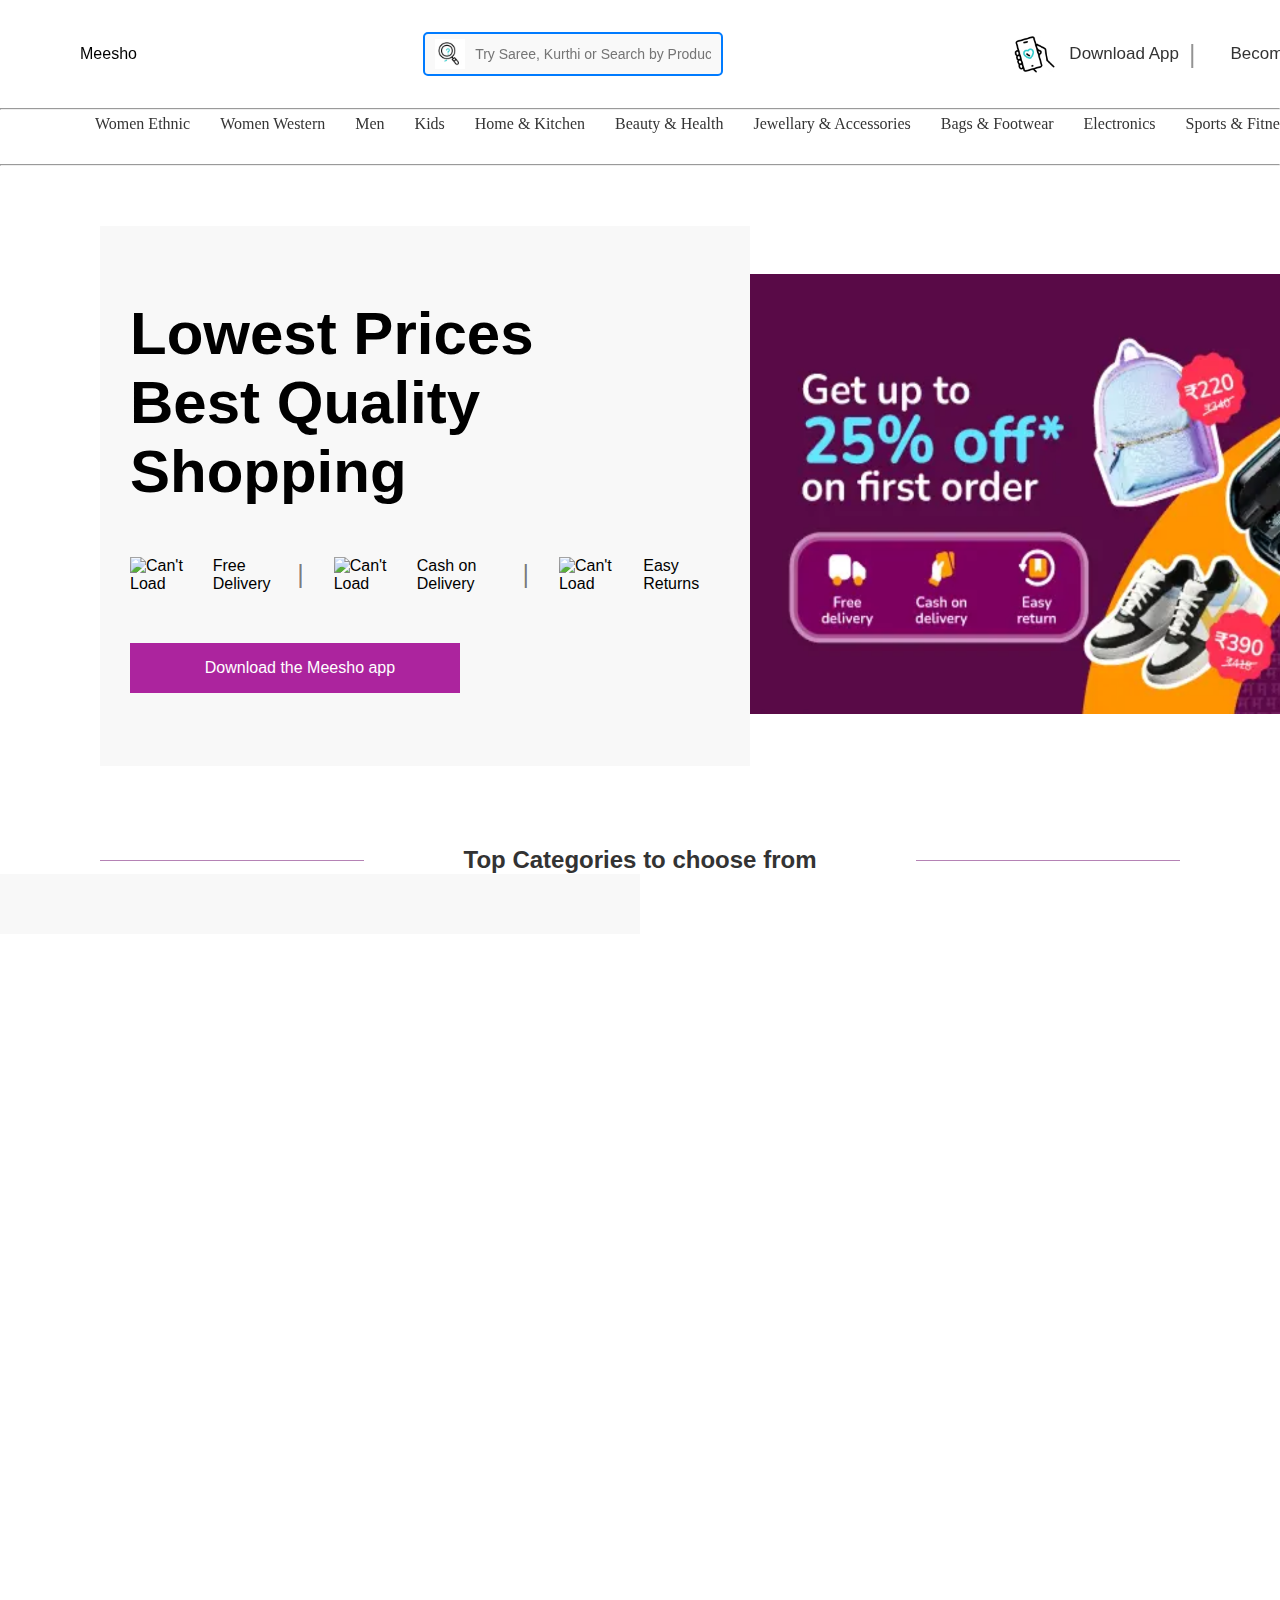
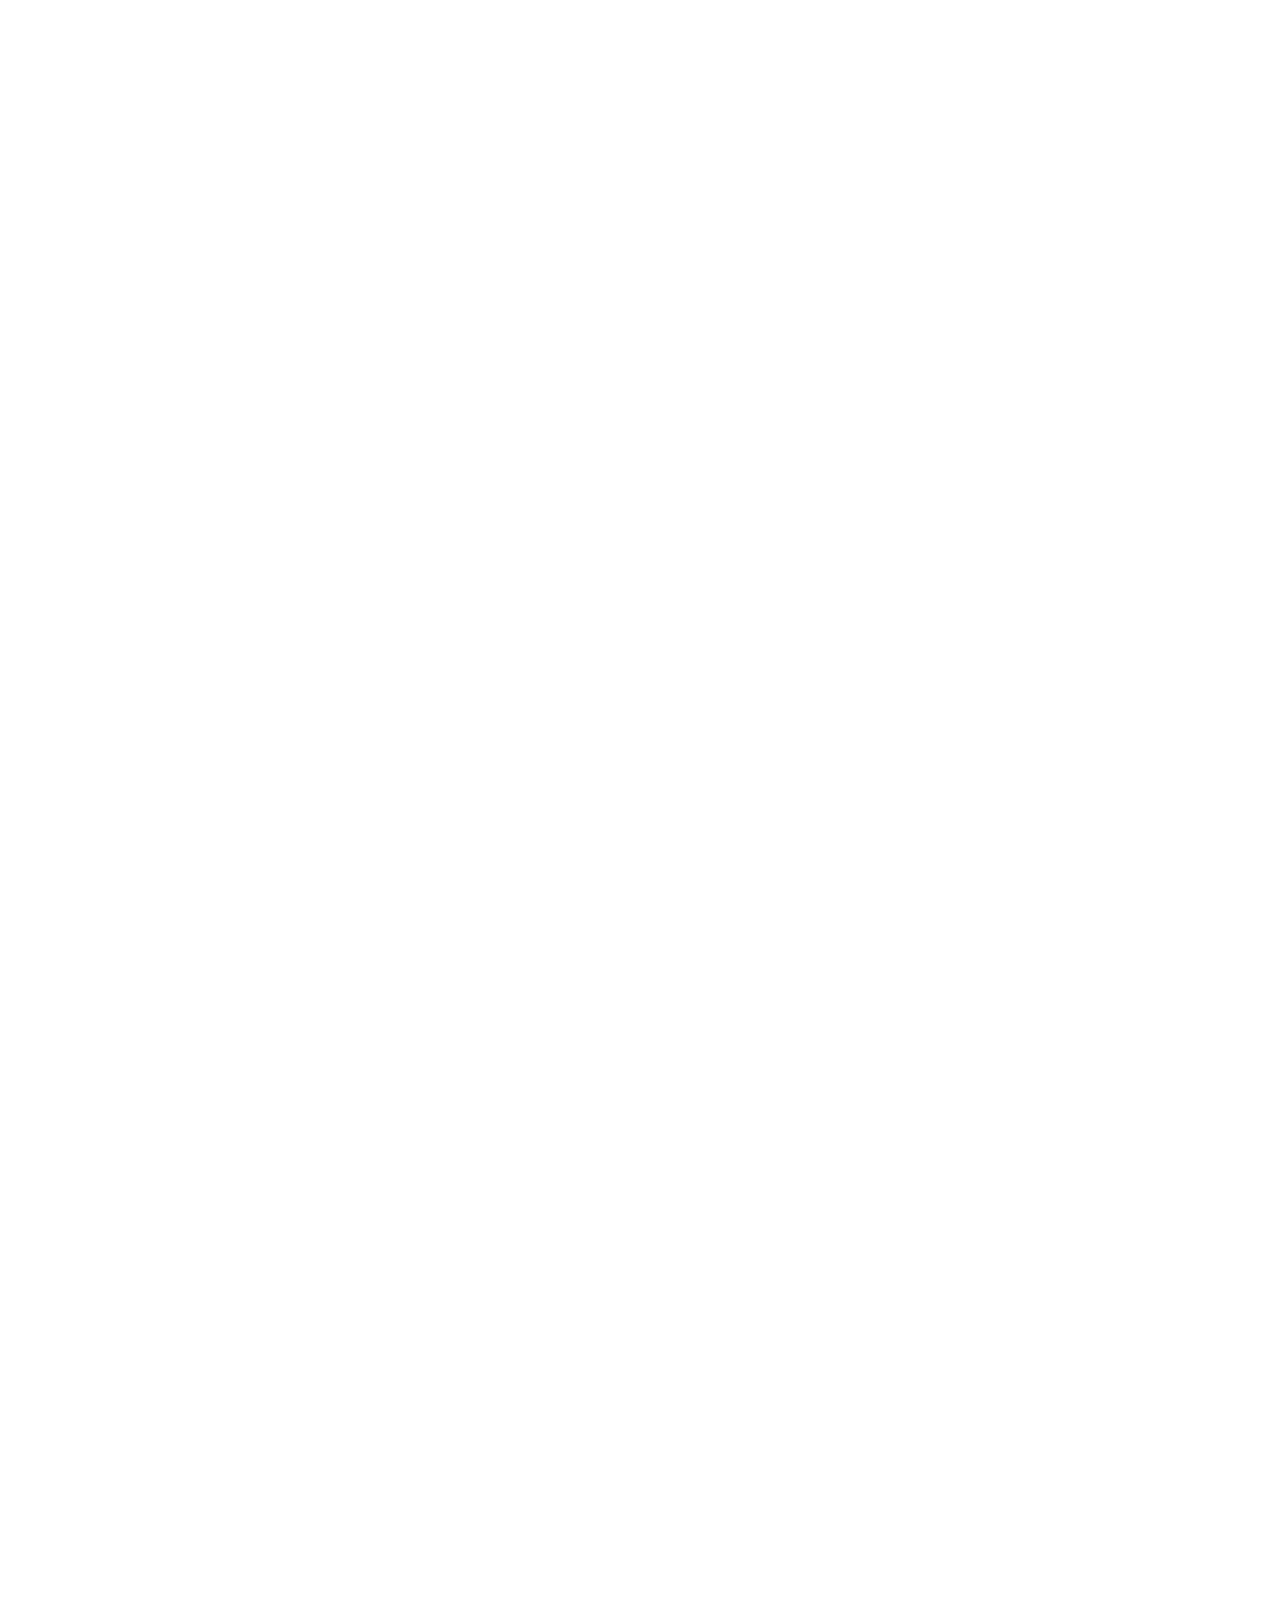
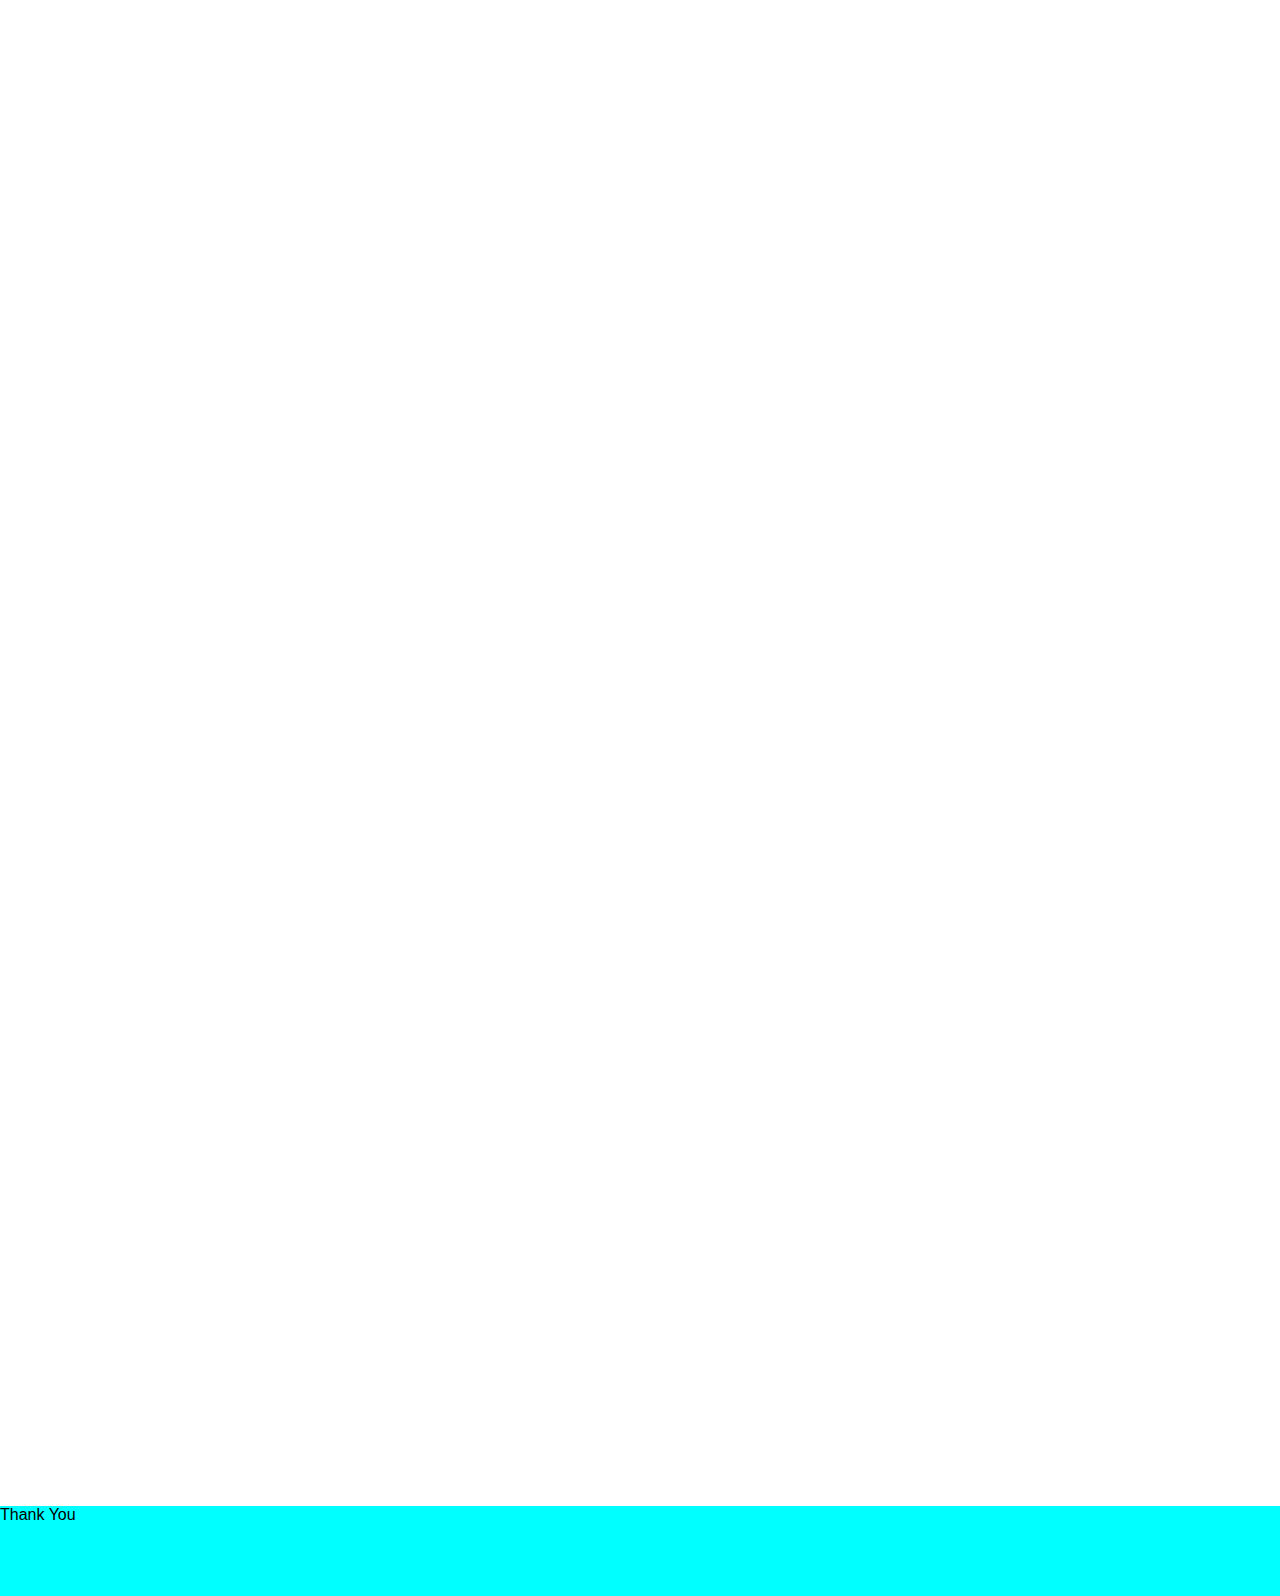
==== commit 5c830c54: "1st banner" ====
--- a/Meesho/index.html
+++ b/Meesho/index.html
@@ -5,8 +5,10 @@
     <meta name="viewport" content="width=device-width, initial-scale=1.0">
     <title>Meesho</title>
     <link rel="stylesheet" href="index.css">
+    <link rel="stylesheet" href="Section.css">
 </head>
 <body>
+    <header class="head">
     <header class="head1">
         <p><img src="" alt="" srcset="">Meesho </p>
         <div class="search-container">
@@ -696,8 +698,54 @@
 
     </header>
     <hr>
+</header>
     <section>
-<p>Welcome</p>
+<div class="Parentbanner">
+    <div class="banners banner1">
+        <h1>Lowest Prices <br>Best Quality Shopping</h1>
+
+        <div class="bannerchild1">
+            <ul>
+                <li class="parentgrandchild">
+                    <img src="https://images.meesho.com/images/pow/freeDelivery_jamun.svg" alt="Can't Load">
+                    <span>Free Delivery</span>
+                </li>
+                <li class="parentgrandchild">
+                    <img src="https://images.meesho.com/images/pow/cod_jamun.svg" alt="Can't Load" >
+                    <span>Cash on Delivery</span>
+                </li>
+                <li class="parentgrandchild1">
+                    <img src="https://images.meesho.com/images/pow/easyReturns_jamun.svg" alt="Can't Load">
+                    <span>Easy Returns</span>
+                </li>
+            </ul>
+        </div>
+            <div class="bannerchild2">
+                <img src="https://images.meesho.com/images/pow/playstoreSmallIcon.png" alt="" >
+                <span>Download the Meesho app</span>
+            </div>
+        
+    </div>
+      
+    <div class="banners banner2">
+        <div class="bannerchild1">
+            <img src="../Meesho/Assets/banner1.png">
+        </div>
+        
+    </div>
+    
+</div>
+<h2 class="section-title">Top Categories to choose from</h2>
+
+<div class="Parentbanner2">
+    <div class="banner1">
+            
+    </div>
+    <div class="banner2">
+
+    </div>
+
+</div>
     </section>
     <footer>Thank You</footer>
 </body>
--- a/Meesho/index.css
+++ b/Meesho/index.css
@@ -8,6 +8,12 @@
     margin: 0px;
     
     
+}
+.head{
+    position: sticky;
+    top: 0px;
+    z-index: 1000;
+    background-color: white;
 }
 
 .head1 {
@@ -157,6 +163,9 @@
     
     height: 500vh;
     background-color: white;
+    position: relative;
+    z-index: 1;
+    margin-top: 40px;
 }
 .product-list{
     display: none;
@@ -169,6 +178,7 @@
      border: 1px solid purple;
      width: 1350px;
      height: fit-content;
+     z-index:1000;
      
      
     
@@ -190,4 +200,96 @@
 }
 .bg2{
     background-color: rgba(219, 219, 219, 0.505);
-}   +}   
+.Parentbanner{
+    display: flex;
+    flex-direction: row;
+    width: 1300px;
+    height: 12%;
+    position: relative;
+    left: 100px;
+    top: 20px;
+ 
+    
+}
+.banners{
+    display: flex;
+    flex-direction: column;
+    justify-content: space-evenly;
+    
+    
+}
+.banner1
+{
+    width: 50%;
+   height: 100%;
+    
+    padding: 30px;
+    background-color: rgba(192, 190, 190, 0.114);
+
+}
+ h1{
+    font-size: 60px;
+}
+.bannerchild1 ul{
+    display: flex;
+    width: fit-content;
+    height: 50px;
+    gap: 30px;
+    justify-content: space-between;
+    list-style-type: none;
+ 
+    /* align-items: center; */
+}
+.bannerchild1 ul li{
+    display: flex;
+    gap: 10px;
+    align-items: center;
+}
+.bannerchild1 ul .parentgrandchild::after{
+    content: "|";
+    left: 10px;
+    font-size: 25px;
+    color: rgba(0, 0, 0, 0.523);
+}
+.bannerchild2{
+    background-color: rgb(172, 36, 158);
+    color: white;
+    width: 330px;
+    height: 50px;
+    display: flex;
+    gap: 10px;
+    align-items: center;
+    justify-content: center;
+    
+}
+.banner2 .bannerchild1 img{
+    width: 647px;
+    height:440px;
+
+}
+.banner2
+{
+    width: 50%;
+   height: 100%;
+
+
+}
+.section-title {
+    display: flex;
+    align-items: center;
+    text-align: center;
+    font-size: 24px;
+    font-weight: bold;
+    color: #333;
+    margin-top: 100px;
+}
+
+.section-title::before,
+.section-title::after {
+    content: "";
+    flex: 1;
+    height: 1px;
+    background-color: #b583b5; /* Light purple line */
+    margin: 0 100px; /* Adjust spacing */
+}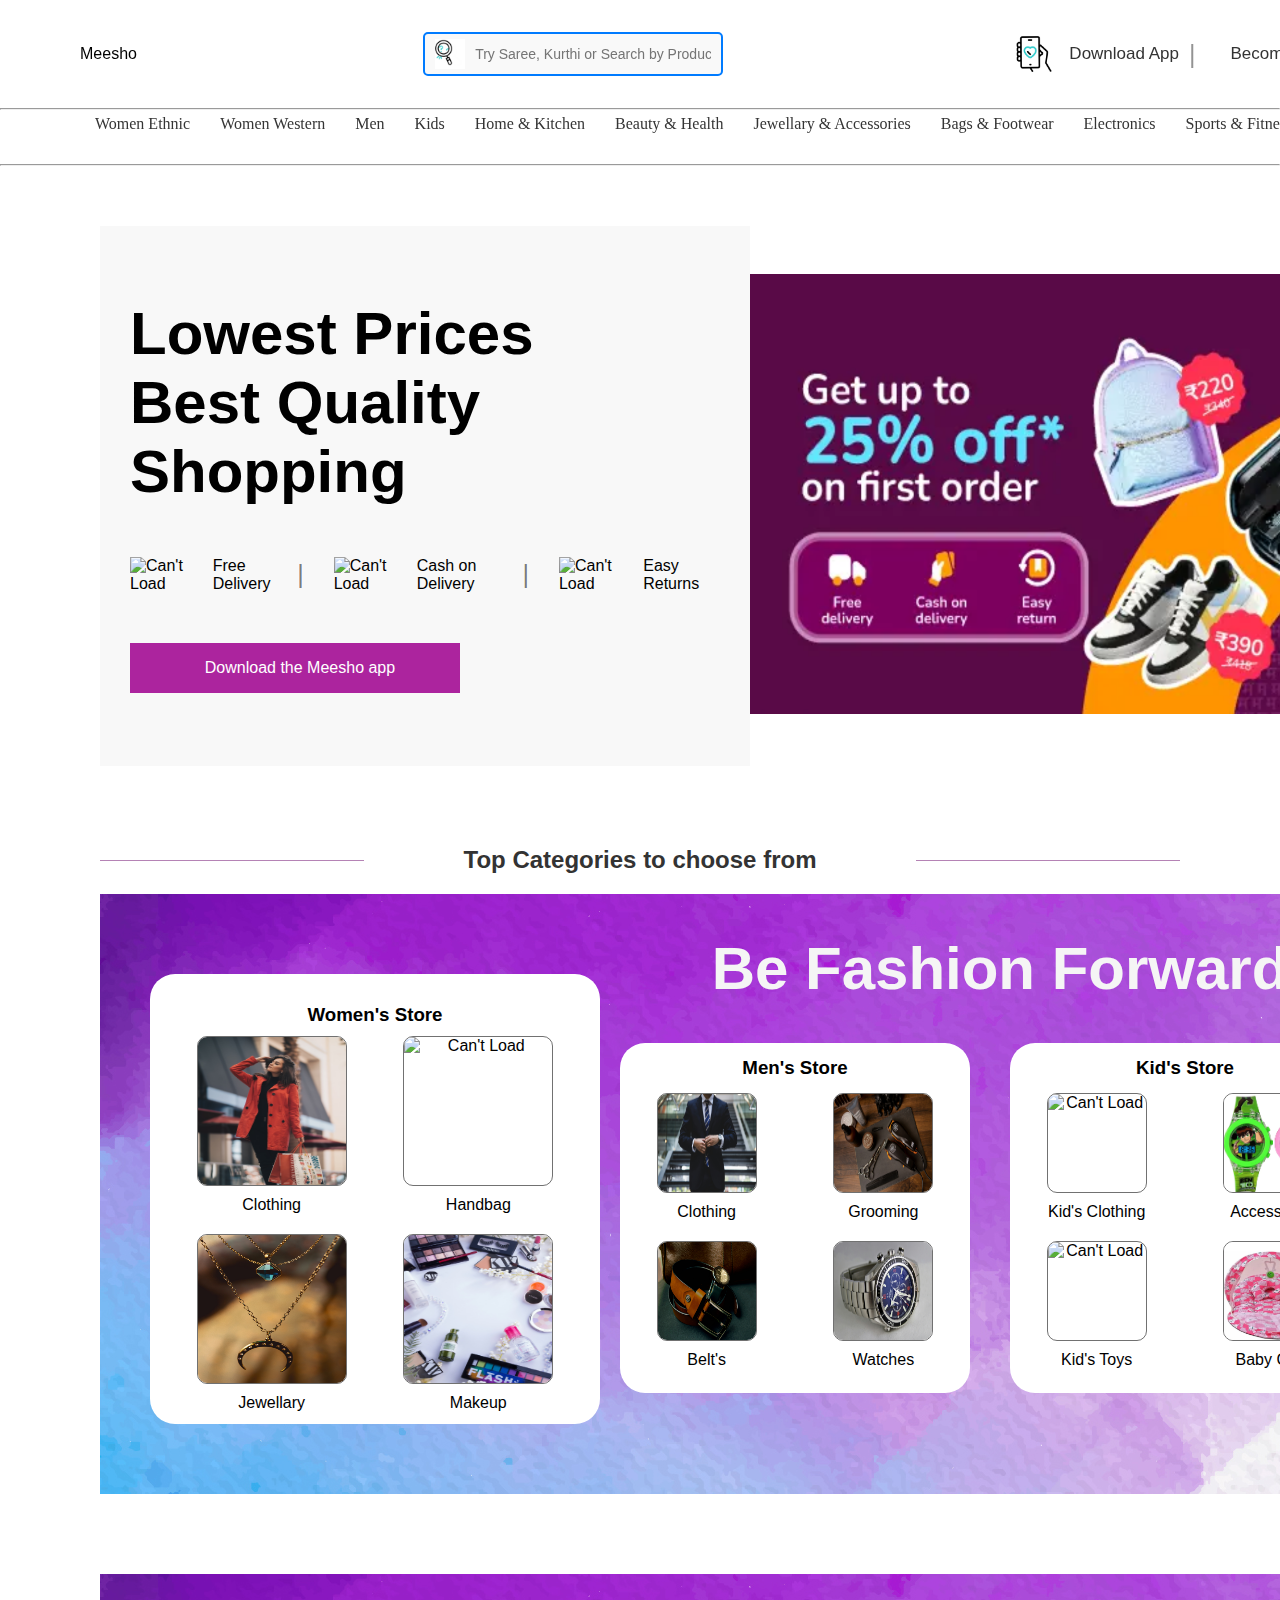
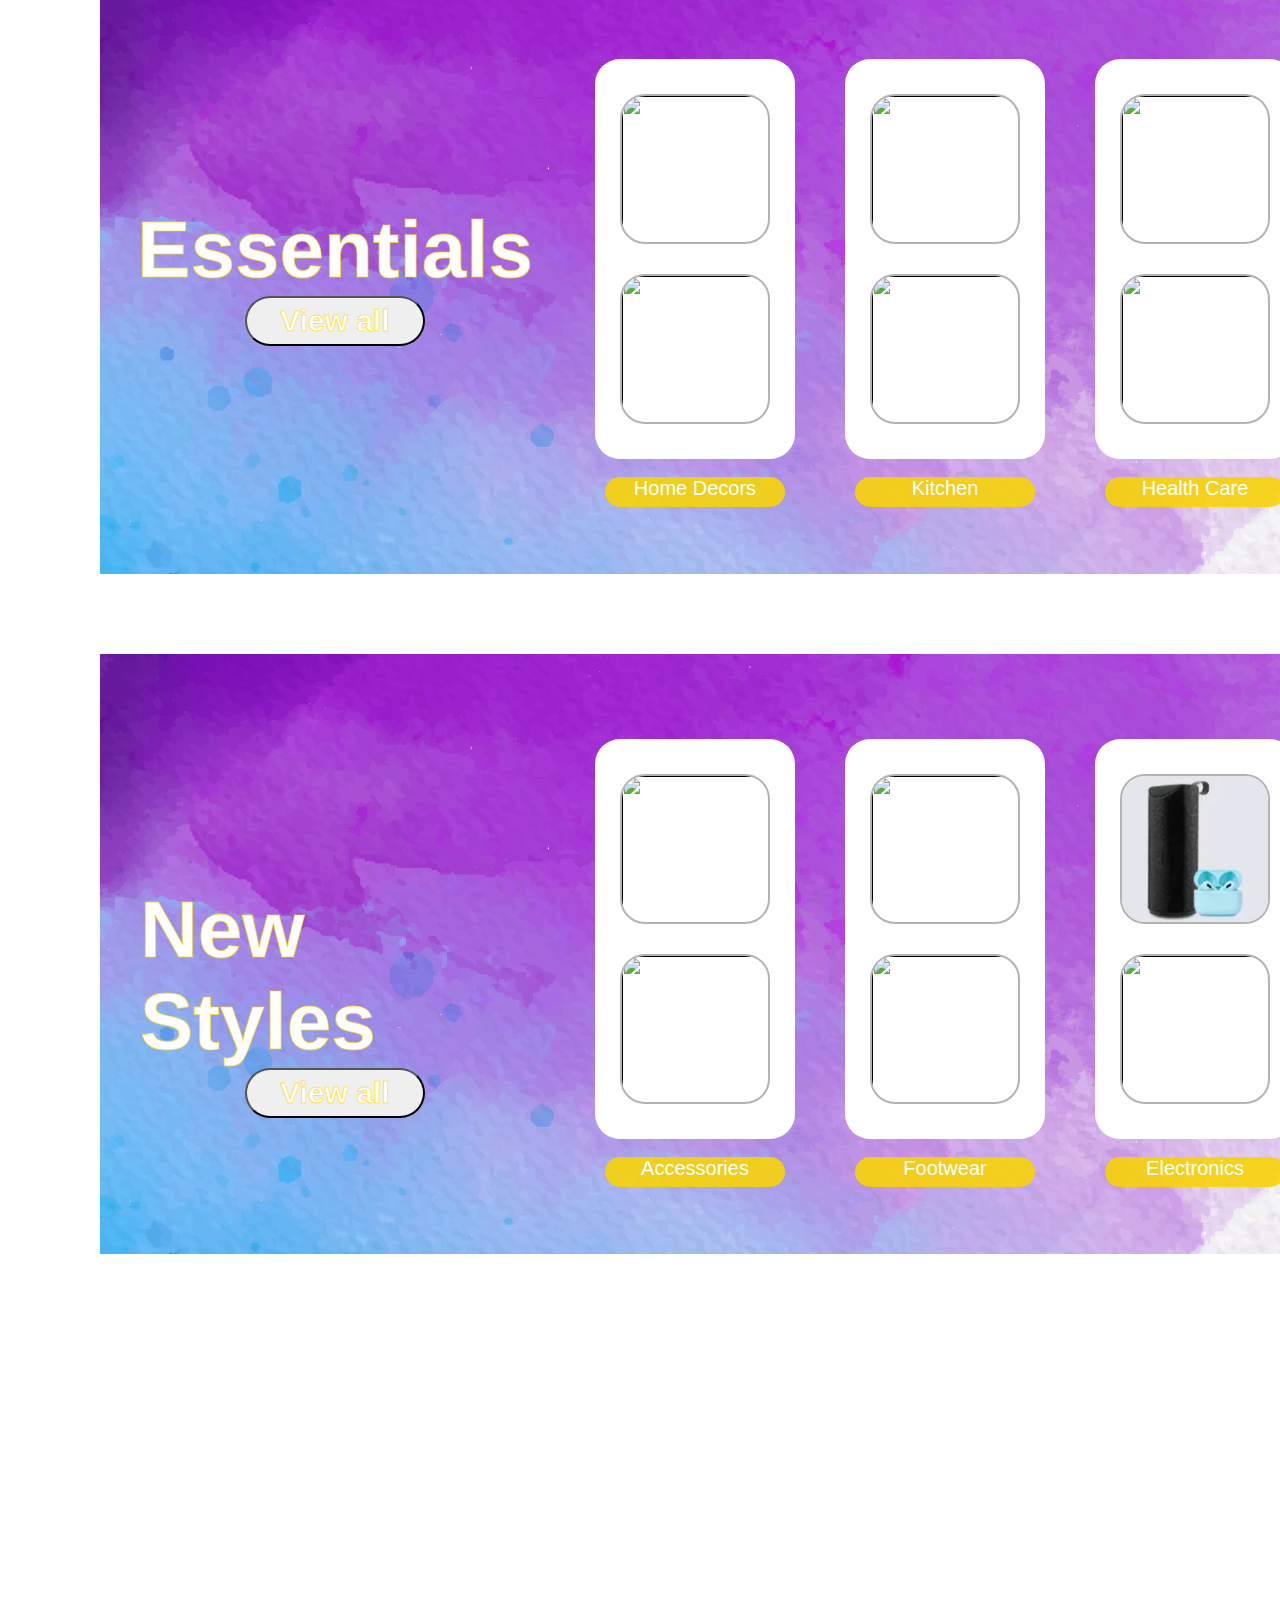
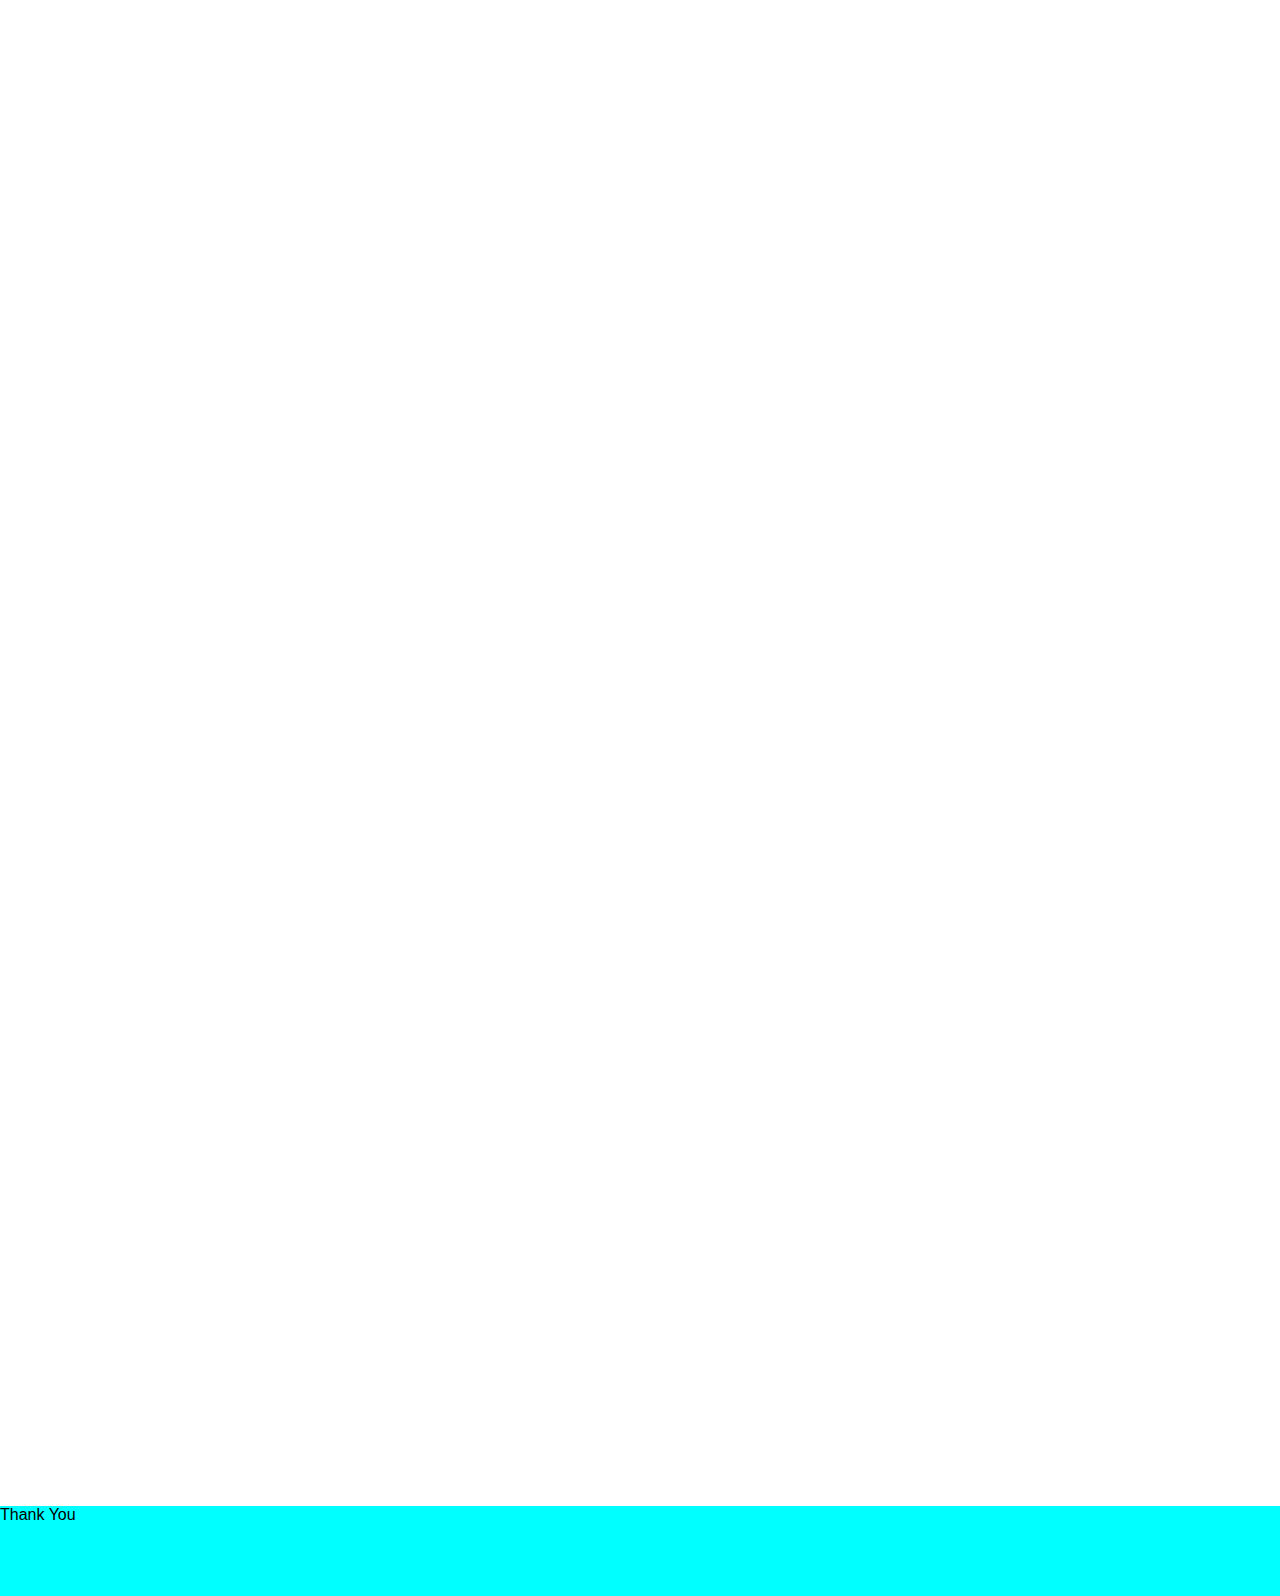
==== commit 2ce30789: "3&4 banner" ====
--- a/Meesho/index.html
+++ b/Meesho/index.html
@@ -700,6 +700,7 @@
     <hr>
 </header>
     <section>
+<!-- Banner1 -->
 <div class="Parentbanner">
     <div class="banners banner1">
         <h1>Lowest Prices <br>Best Quality Shopping</h1>
@@ -736,16 +737,106 @@
     
 </div>
 <h2 class="section-title">Top Categories to choose from</h2>
+<!-- Banner2 -->
+<div class="Parentbanner2">
+   <div class="banner-content"> 
+   <a href="#"> <div class="banner1">
+    <h3>Women's Store</h3>
+    <div class="childbanner1">
+    <div class="childbanner"><img class="imgbanner2" src="../Meesho/Assets/banner2/clothing.jpg" alt="Can't Load" ><span>Clothing</span></div>
+    <div class="childbanner"><img class="imgbanner2" src="../Meesho/Assets/banner2/Handbag.jpg" alt="Can't Load" ><span>Handbag</span></div>
+    <div class="childbanner"><img class="imgbanner2" src="../Meesho/Assets/banner2/Jewellary.jpg" alt="Can't Load" ><span>Jewellary</span></div>
+    <div class="childbanner"><img class="imgbanner2" src="../Meesho/Assets/banner2/Makeup.jpg" alt="Can't Load" ><span>Makeup</span></div>
+</div>
+</div></a>
+</div>
+<div class="banner-content1">
+    <h1>Be Fashion Forward</h1>
+    <div class="banner2">
+        
+        <a href="#"> <div class=" banner2">
+            <h3>Men's Store</h3>
+            <div class="childbanner1">
+            <div class="childbanner"><img class="imgbanner1" src="../Meesho/Assets/banner2/MenClothing.jpg" alt="Can't Load" ><span>Clothing</span></div>
+            <div class="childbanner"><img class="imgbanner1" src="../Meesho/Assets/banner2/Trimmer.jpg" alt="Can't Load" ><span>Grooming</span></div>
+            <div class="childbanner"><img class="imgbanner1" src="../Meesho/Assets/banner2/MenBelts.jpg" alt="Can't Load" ><span>Belt's</span></div>
+            <div class="childbanner"><img class="imgbanner1" src="../Meesho/Assets/banner2/MenWatches.jpg" alt="Can't Load" ><span>Watches</span></div>
+        </div>
+        </div></a>
+        
+        <a href="#"> <div class=" banner2">
+            <h3>Kid's Store</h3>
+            <div class="childbanner1">
+            <div class="childbanner"><img class="imgbanner1" src="../Meesho/Assets/banner2/KidsClothing.jpg" alt="Can't Load" ><span>Kid's Clothing</span></div>
+            <div class="childbanner"><img class="imgbanner1" src="../Meesho/Assets/banner2/kidwatch.png" alt="Can't Load" ><span>Accessories</span></div>
+            <div class="childbanner"><img class="imgbanner1" src="../Meesho/Assets/banner2/kidsToys.jpg" alt="Can't Load" ><span>Kid's Toys</span></div>
+            <div class="childbanner"><img class="imgbanner1" src="../Meesho/Assets/banner2/kidsCare.png" alt="Can't Load" ><span>Baby Care</span></div>
+        </div>
+        </div></a>
+    </div>
+    </div>
+</div>
+<!-- Banner3 -->
+<div class="Parentbanner3">
+    <div class="headname">
+        <h2>Essentials</h2>
+        <button><a href="">View all</a></button>
+    </div>
+    <div class="content-banner">
+    <a class="banner3" href="">
+    <div class="childbanner3">
+        <img class="banner3img" src="https://encrypted-tbn0.gstatic.com/images?q=tbn:ANd9GcTC6e6w_nkK0MlBP1t1QpQY_DjfrEK_RgJIX7k3-g6acYP-c1P6">
+        <img class="banner3img" src="https://encrypted-tbn3.gstatic.com/images?q=tbn:ANd9GcRnoaHwyTAZrsmm_m_PSpJb87VboKI4aibLWuDE4PnENmNWysu3">
+</div>
+        <span class="banner3content">Home Decors</span>
+    </a>
+    <a class="banner3" href="">
+    <div class="childbanner3">
+        <img class="banner3img" src="https://encrypted-tbn1.gstatic.com/images?q=tbn:ANd9GcQxzNEaq7NeDRZeU9CurxKsS5eiJqjodjijtV7B0SrG42V3x8PE">
+        <img class="banner3img" src="https://encrypted-tbn0.gstatic.com/images?q=tbn:ANd9GcSUQEDCHCy0pPm9Y9-uaqbSAMSose30VBaAEnlbTd88JwzagWBr">
+</div>
+        <span class="banner3content">Kitchen</span>
+</a>
+<a class="banner3" href="">
+    <div class="childbanner3">
+        <img class="banner3img" src="https://m.media-amazon.com/images/I/61v9nyIDFXL.jpg">
+        <img class="banner3img" src="https://rukminim1.flixcart.com/image/128/128/xif0q/vitamin-supplement/h/b/y/30-vitamin-c-orange-zinc-for-adults-kids-immunity-boost-skincare-original-imagx7gtk6r4rfhg.jpeg?q=70">
+</div>
+        <span class="banner3content">Health Care</span>
+</a>
+</div>
+</div>
+<!-- Banner4 -->
+<div class="Parentbanner3 Parentbanner4">
+    <div class="headname">
+        <h2>New Styles</h2>
+        <button><a href="">View all</a></button>
+    </div>
+    <div class="content-banner">
+    <a class="banner3" href="">
+    <div class="childbanner3">
+        <img class="banner3img" src="https://rukminim2.flixcart.com/image/850/1000/xif0q/backpack/6/p/6/-original-imagrdzdyg8c7dkk.jpeg?q=90&crop=false">
+        <img class="banner3img" src="https://img.ltwebstatic.com/images3_spmp/2024/04/21/5e/17137018897930186c940e3ba9ebd7b0ce6b3beba1_thumbnail_720x.jpg">
+</div>
+        <span class="banner3content">Accessories</span>
+    </a>
+    <a class="banner3" href="">
+    <div class="childbanner3">
+        <img class="banner3img" src="https://assets.myntassets.com/f_auto,q_auto:eco,dpr_1.3,w_158,c_limit,fl_progressive/v1/assets/images/2024/AUGUST/19/ux8hMn2N_62ca3e498e3e49318836e11e7eb679fe.jpg">
+        <img class="banner3img" src="https://encrypted-tbn3.gstatic.com/images?q=tbn:ANd9GcSWZtZ6nzBZH_7M8QJUZs60U6Nziq5I7yPfQKx7Ie-Vt0qmW5-_">
+</div>
+        <span class="banner3content">Footwear</span>
+</a>
+<a class="banner3" href="">
+    <div class="childbanner3">
+        <img class="banner3img" src="../Meesho/Assets/banner2/Electronics.png">
+        <img class="banner3img" src="https://encrypted-tbn3.gstatic.com/images?q=tbn:ANd9GcTg_hLMF5J1EoUEbgWBSiPyQrWampxd3WlqR-VKZjWmkyTgRcG9">
+</div>
+        <span class="banner3content">Electronics</span>
+</a>
+</div>
+</div>
 
-<div class="Parentbanner2">
-    <div class="banner1">
-            
-    </div>
-    <div class="banner2">
-
-    </div>
-
-</div>
     </section>
     <footer>Thank You</footer>
 </body>
--- a/Meesho/index.css
+++ b/Meesho/index.css
@@ -7,7 +7,13 @@
     font-family: 'Franklin Gothic Medium', 'Arial Narrow', Arial, sans-serif;
     margin: 0px;
     
-    
+    a{
+        text-decoration: none;
+        color: black;
+    }
+    li{
+        list-style-type: none;
+    }
 }
 .head{
     position: sticky;
@@ -145,13 +151,13 @@
 
 .items li:hover {
     border-bottom: 3px solid rgb(174, 11, 174);
-    color: rgb(112, 5, 112);
+    color: rgb(142, 37, 152);
 }
 .nav li:hover {
     border-bottom: 3px solid rgb(174, 11, 174);
     color: rgb(112, 5, 112);
 }
-a:hover{
+.nav li a:hover{
     color: purple;
 }
 
@@ -159,14 +165,8 @@
     height: 10vh;
     background-color: aqua;
 }
-section{
-    
-    height: 500vh;
-    background-color: white;
-    position: relative;
-    z-index: 1;
-    margin-top: 40px;
-}
+
+
 .product-list{
     display: none;
      position: absolute;
@@ -190,6 +190,9 @@
     
     
 }
+/* .dropdown:hover .product-list li a{
+color: purple;
+} */
 .product-list ul{
     display: block;
    
@@ -199,8 +202,18 @@
     color: black;
 }
 .bg2{
-    background-color: rgba(219, 219, 219, 0.505);
-}   
+    background-color: rgba(182, 21, 207, 0.105);
+}  
+/* Section Css */
+section{
+    
+    height: 500vh;
+    background-color: white;
+    position: relative;
+    z-index: 1;
+    margin-top: 40px;
+}
+ /*banner1 css  */
 .Parentbanner{
     display: flex;
     flex-direction: row;
@@ -292,4 +305,108 @@
     height: 1px;
     background-color: #b583b5; /* Light purple line */
     margin: 0 100px; /* Adjust spacing */
-}+}
+
+/* Banner 2 CSS*/
+.Parentbanner2{
+    background-image: url(../Meesho/Assets/bg.jpg);
+    display: flex;
+    flex-direction: row;
+    width: 1300px;
+    height: 600px;
+    position: relative;
+    left: 100px;
+    top: 20px;
+    
+}
+.Parentbanner2 .banner-content{
+    width: 40%;
+    
+}
+.Parentbanner2 .banner-content1{
+    width: 60%;
+  
+}
+.imgbanner2{
+    width: 150px;
+    height: 150px;
+    border-radius: 10px;
+    border: 1px solid rgba(0, 0, 0, 0.557);
+}
+.imgbanner1{
+    width: 100px;
+    height: 100px;
+    border-radius: 10px;
+    border: 1px solid rgba(0, 0, 0, 0.557);
+}
+.childbanner{
+    display: flex;
+    flex-direction: column;
+    
+}
+.childbanner span{
+    margin-top: 10px;
+}
+.Parentbanner2 .childbanner1{
+    display: flex;
+    flex-wrap: wrap;
+    padding: 10px;
+    column-gap: 50px;
+    row-gap: 20px;
+    justify-content: space-evenly;
+}
+.Parentbanner2 .banner1{
+    background-color: white;
+    width: 450px;
+    height: 450px;
+    border-radius: 25px;
+    position: relative;
+    top: 80px;
+    left: 50px;
+    text-align: center;
+    cursor: pointer;
+}
+.Parentbanner2 a .banner2{
+    width: 300px;
+    height: 300px;
+    position: relative;
+    top: 80px;
+    
+    text-align: center;
+    cursor: pointer;
+}
+.Parentbanner2  .banner2{
+    display: flex;
+    
+}
+.Parentbanner2 .banner2 .banner2{
+    display: flex;
+    flex-direction: column;
+    background-color: white;
+    width: 350px;
+    height: 350px;
+    
+}
+.Parentbanner2 .banner-content1 .banner2{
+    justify-content: space-evenly;
+    gap: 40px;
+    border-radius: 25px;
+}
+.Parentbanner2 .banner2 .childbanner1{
+    margin-top: -50px;
+}
+.banner-content1 h1{
+    display: flex;
+    justify-content: center;
+    align-items: center;
+    text-align: center;
+    position: relative;
+    top: 40px;
+    left: -10px;
+    color: whitesmoke;
+}
+.Parentbanner2 a:hover{
+    color: black;
+}
+
+/* Banner3 CSS */--- a/Meesho/Section.css
+++ b/Meesho/Section.css
@@ -0,0 +1,89 @@
+.banner3 img{
+    height: 150px;
+    width: 150px;
+    border: 2px solid rgba(0, 0, 0, 0.297);
+    border-radius: 25px;
+}
+.Parentbanner3{
+    background-image: url(Assets/bg.jpg);
+    width: 1300px;
+    height: 600px;
+    position: relative;
+    left: 100px;
+    top: 100px;
+    display: flex;
+    
+}
+
+
+.Parentbanner3 .childbanner3{
+    background-color: white;
+    border-radius: 25px;
+    height: 400px;
+    width: 200px;
+    display: flex;
+    flex-direction: column;
+    justify-content: center;
+    align-items: center;
+    gap: 30px;
+}
+.Parentbanner3 .content-banner{
+    width: 70%;
+    display: flex;
+    gap: 50px;
+    display: flex;
+    justify-content: center;
+    align-items: center;
+}
+.Parentbanner3 .content-banner span{
+    background-color: rgba(247, 211, 8, 0.9);
+    display: block;
+    width: 180px;
+    height: 30px;
+    font-size: 20px;
+    border-radius: 25px;
+    color: white;
+    text-align: center;
+    position: relative;
+    top: 18px;
+    left: 10px;
+    font-family: Verdana, Geneva, Tahoma, sans-serif;
+    
+}
+.Parentbanner3 .headname{
+    width: 30%;
+    display: flex;
+    flex-direction: column;
+    /* justify-content: center; */
+    align-items: center;
+    height: 100%;
+    position: relative;
+    top: 230px;
+    left: 40px;
+}
+
+.Parentbanner3 .headname h2{
+font-size: 80px;
+color: white;
+
+-webkit-text-stroke: 1px rgba(255, 217, 0, 0.66); 
+
+}
+.Parentbanner3 .headname button{
+    width: 180px;
+    height: 50px;
+    outline: none;
+    background-color: ;
+    border-radius: 25px;
+   
+}
+.Parentbanner3 .headname button a{
+    color: white;
+    
+    font-size: 30px;
+    font-weight: bold;
+    -webkit-text-stroke: 1px rgba(255, 217, 0, 0.66); 
+}
+.Parentbanner4{
+    margin-top: 80px;
+}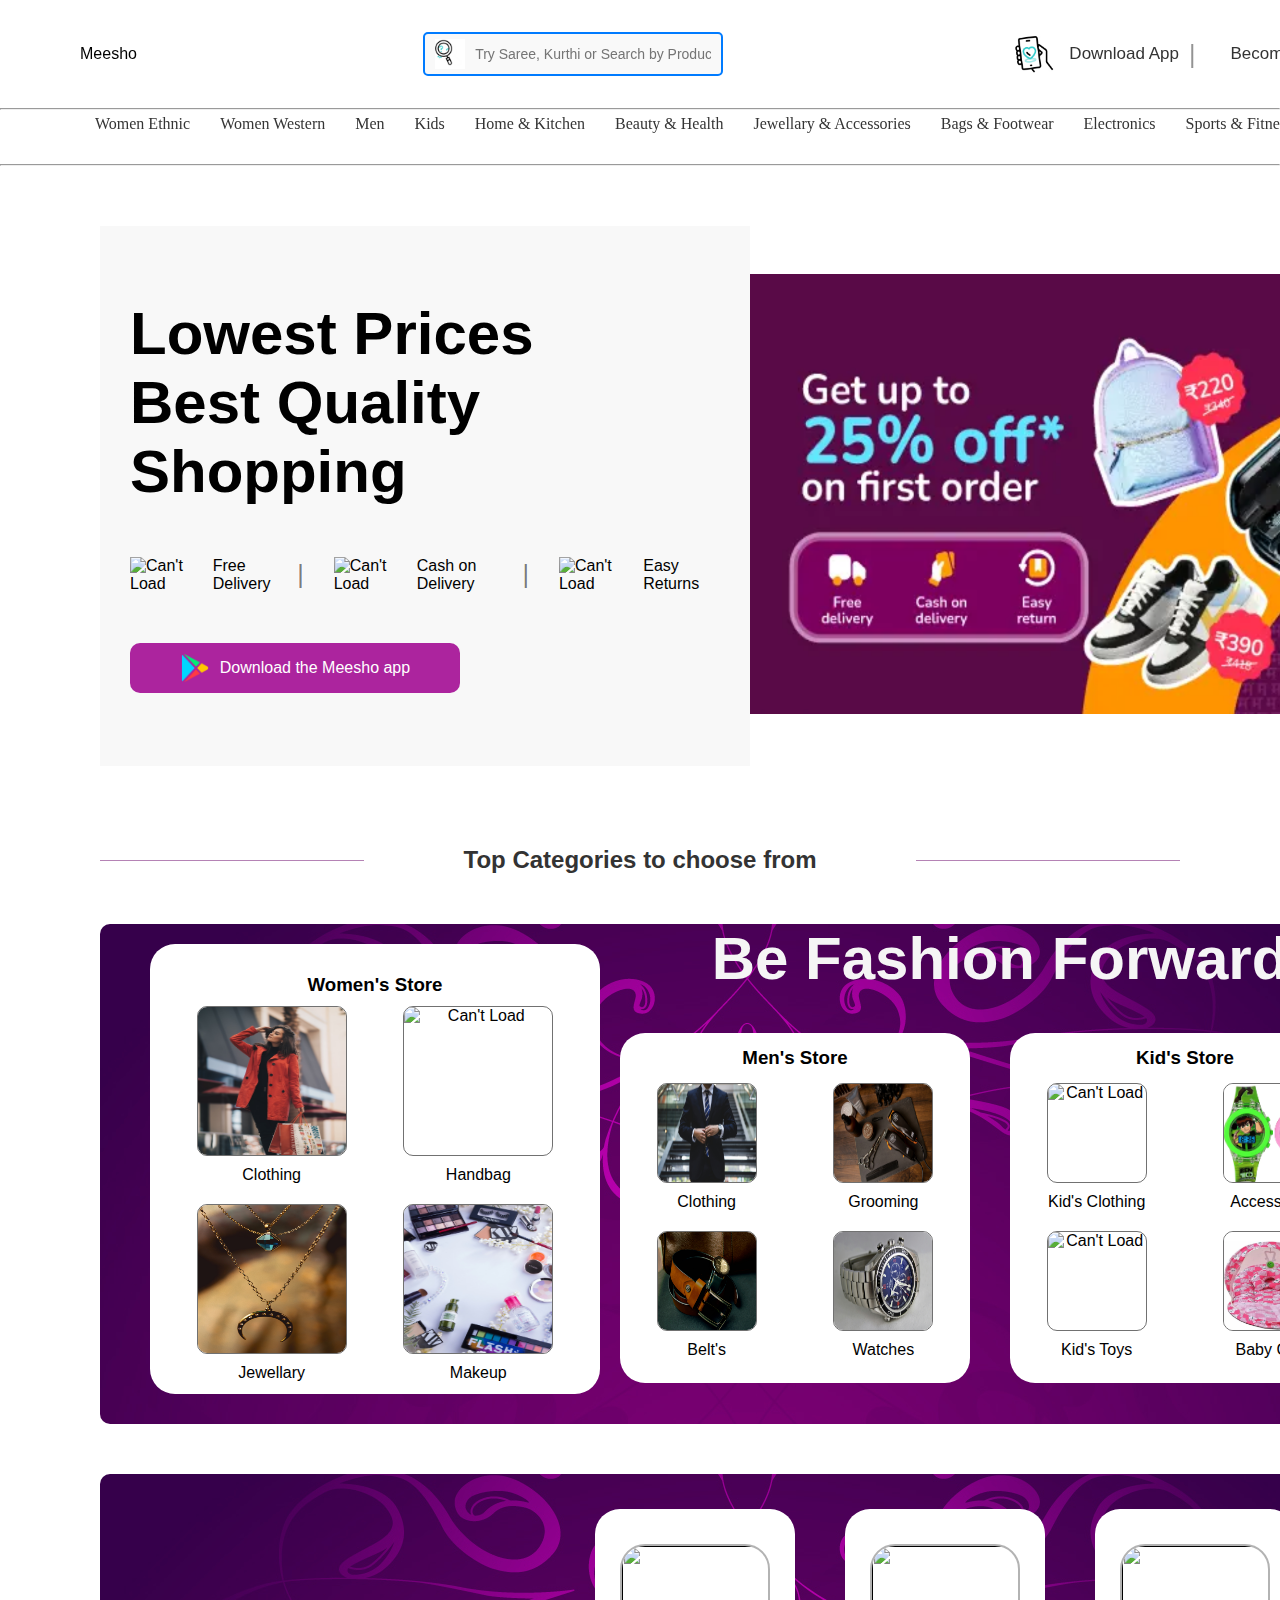
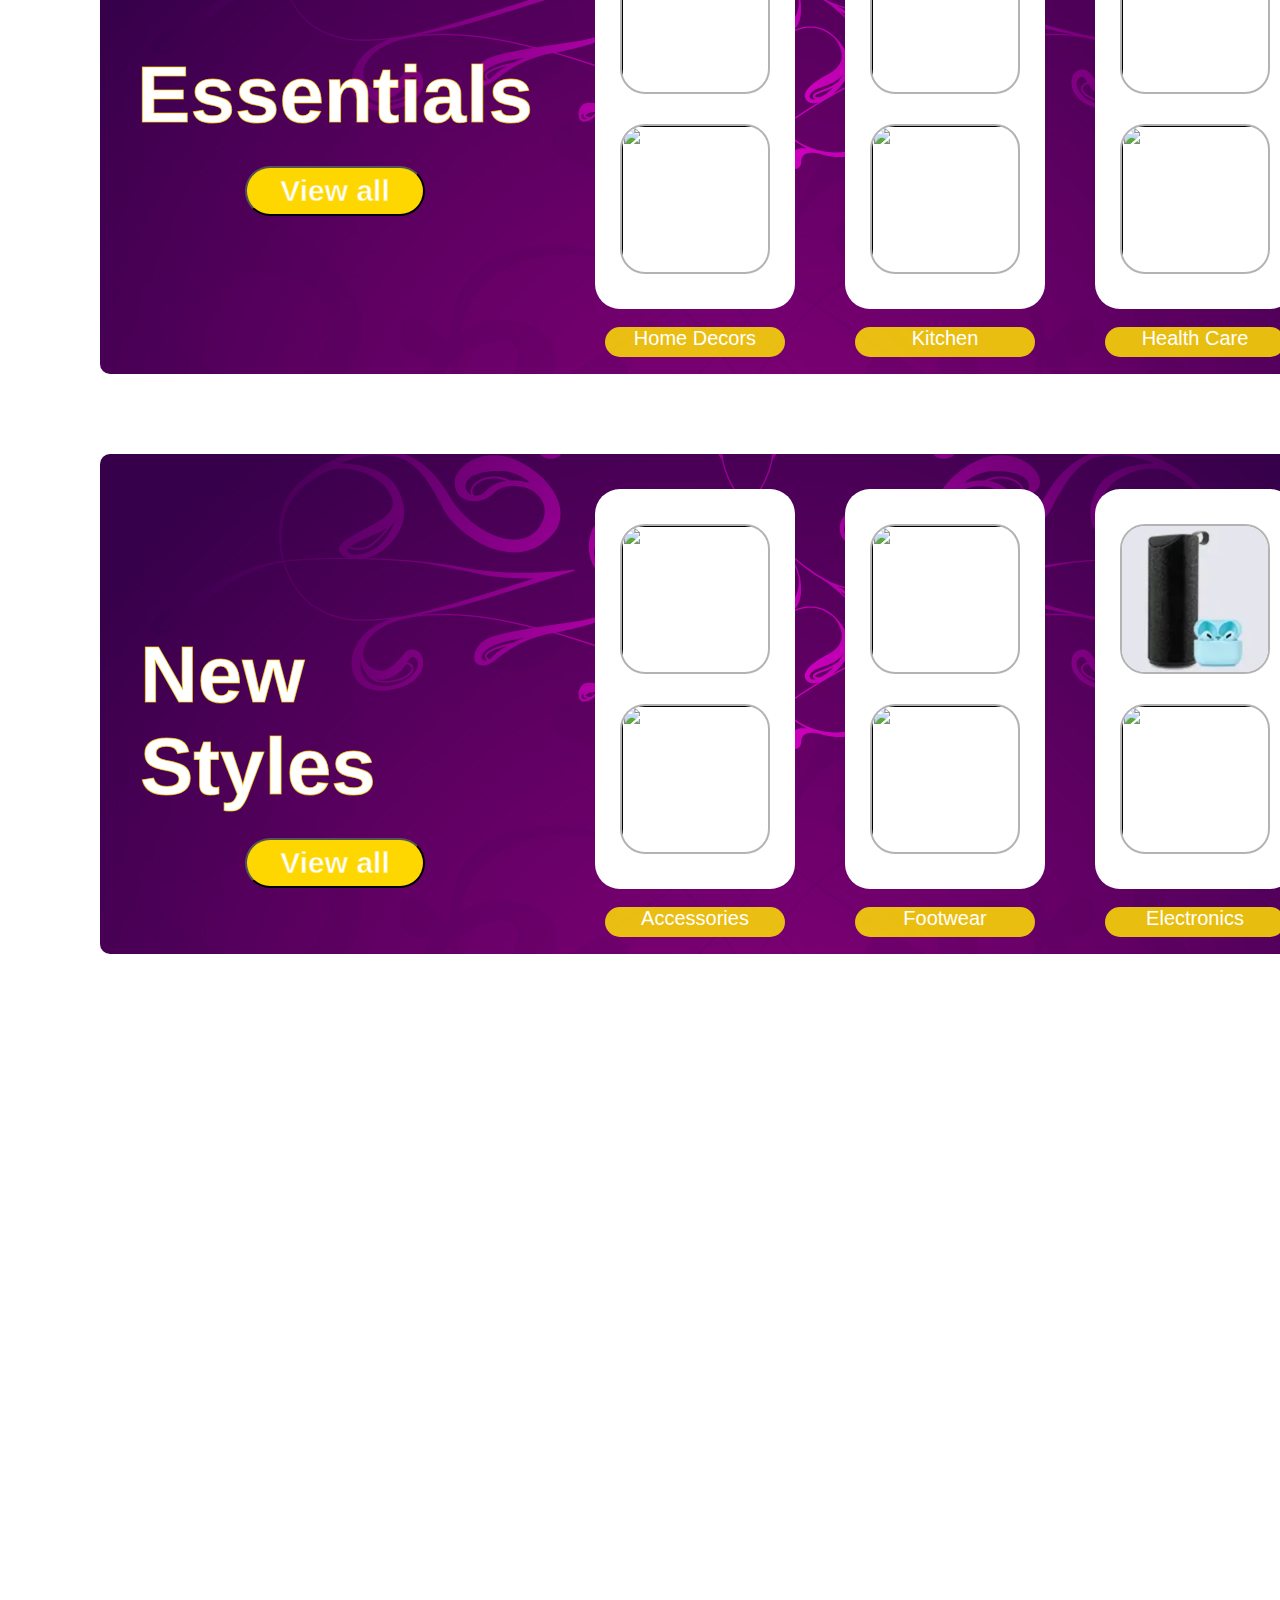
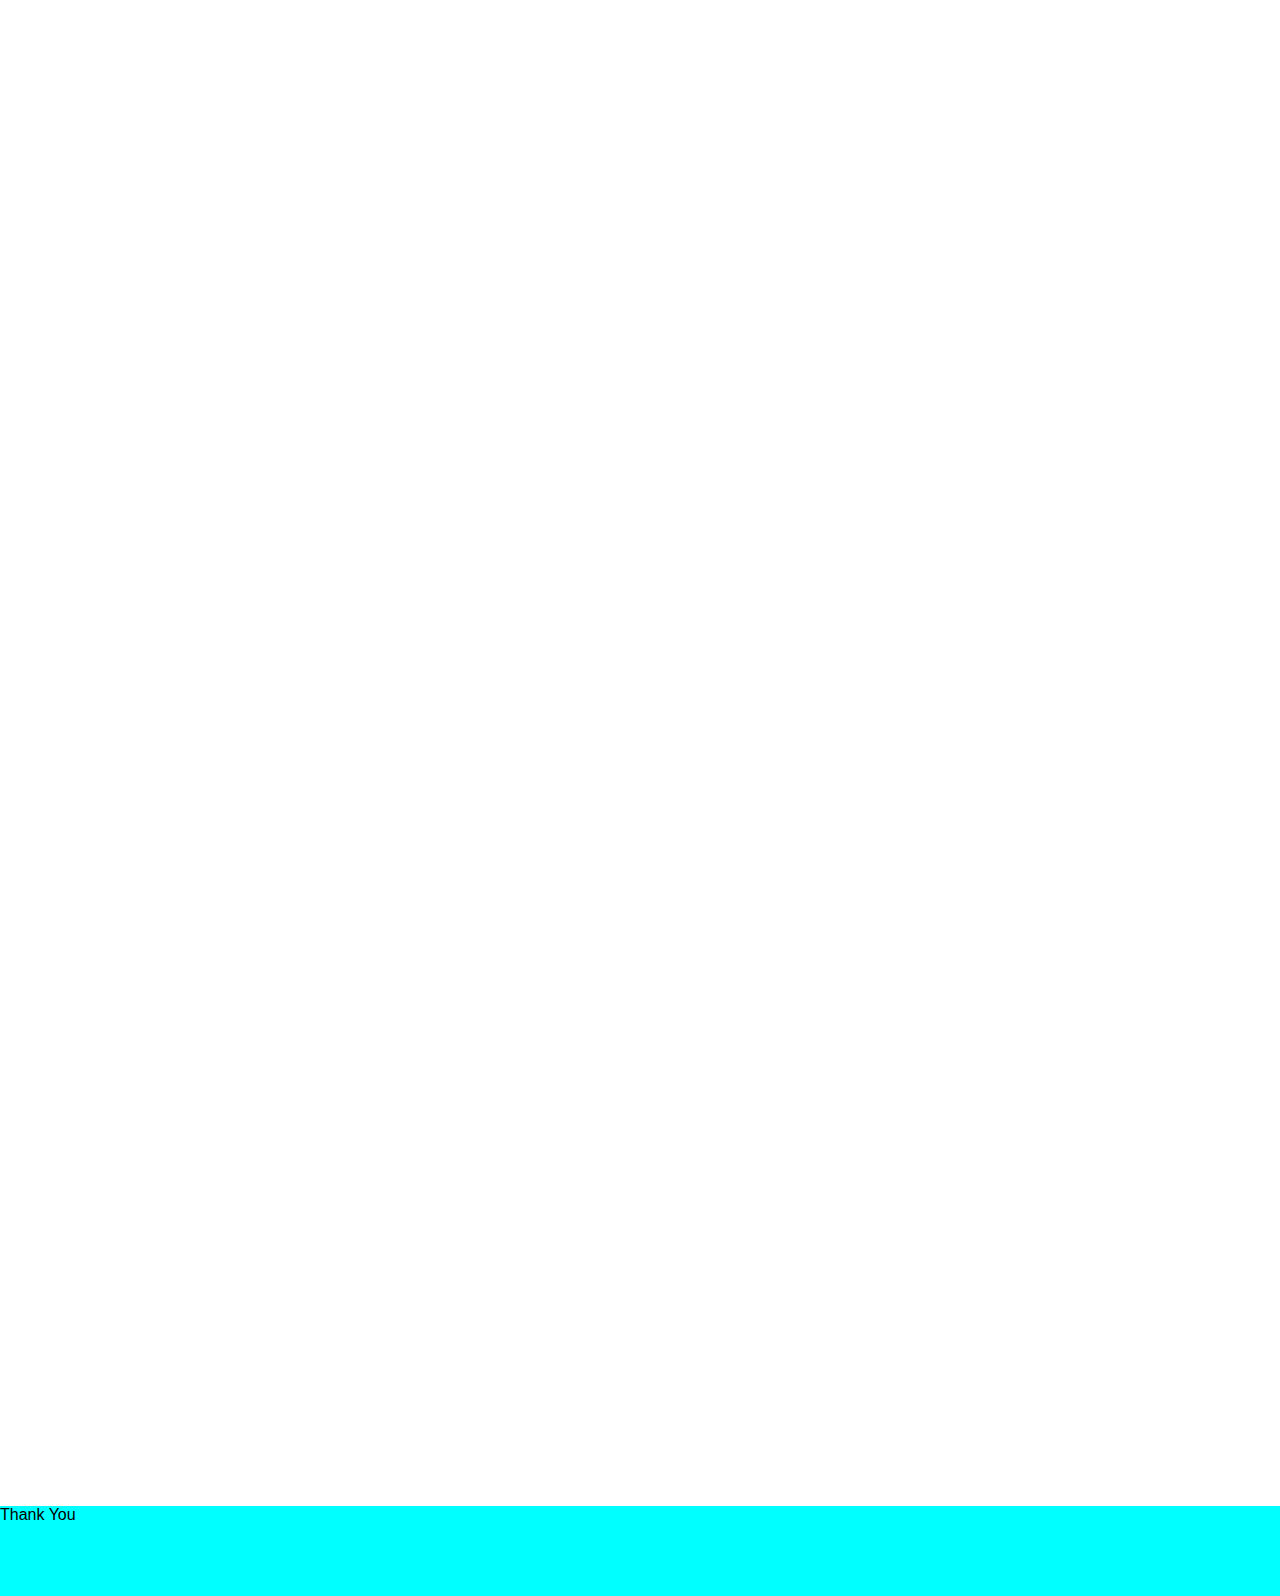
==== commit b1b37d64: "3&4 banner completed & download dropdown" ====
--- a/Meesho/index.html
+++ b/Meesho/index.html
@@ -21,6 +21,27 @@
                 <li class="list horizontal">
                     <img id="download" src="../Meesho/Assets/download.gif" alt="Download App">
                     <a href="#">Download App</a>
+
+                    <ul class="dropdown1">
+                        <h4>Download From</h4>
+                        <a href="http://">
+                        <li class="container container1">
+                            <img src="Assets/play.png" alt="" srcset="">
+                            <div><span style="font-size: 14px;">Get it on</span><br>
+                                <span>Google Play
+                                    </span>
+                                </div>
+                        </li></a>
+
+                        <a href="">
+                        <li class=" container container2">
+                            <img class="apple" src="Assets/apple.png" alt="" srcset="">
+                          <div> <span style="font-size: 14px;">Available on the</span><br>
+                            <span>App Store</span>
+                        </div> 
+                        </li>
+                    </a>
+                    </ul>
                 </li>
         
                 <!-- Normal Links -->
@@ -684,11 +705,6 @@
                     <ul>
                         <li><a href="">School Textbooks & Guides</a></li>
                         <li><a href="">Reference Books</a></li>
-                        <li><a href=""></a></li>
-                        <li><a href=""></a></li>
-                        <li><a href=""></a></li>
-                        <li><a href=""></a></li>
-                        <li><a href=""></a></li>
                         
                     </ul>
                 </div>
@@ -722,7 +738,7 @@
             </ul>
         </div>
             <div class="bannerchild2">
-                <img src="https://images.meesho.com/images/pow/playstoreSmallIcon.png" alt="" >
+                <img src="Assets/play.png" alt="" >
                 <span>Download the Meesho app</span>
             </div>
         
--- a/Meesho/index.css
+++ b/Meesho/index.css
@@ -11,6 +11,9 @@
         text-decoration: none;
         color: black;
     }
+     .product-list .content-list a{
+        color: rgba(0, 0, 0, 0.523);
+     }
     li{
         list-style-type: none;
     }
@@ -153,7 +156,7 @@
     border-bottom: 3px solid rgb(174, 11, 174);
     color: rgb(142, 37, 152);
 }
-.nav li:hover {
+.nav .list:hover {
     border-bottom: 3px solid rgb(174, 11, 174);
     color: rgb(112, 5, 112);
 }
@@ -186,17 +189,25 @@
 .dropdown:hover .product-list{
     display:flex;
     justify-content: start;
+    
     /* align-content: start; */
-    
-    
-}
+       
+}
+.content-list ul li:hover a{
+    color: black;
+    
+}
+
 /* .dropdown:hover .product-list li a{
 color: purple;
 } */
 .product-list ul{
     display: block;
-   
-}
+}
+.product-list .content-list ul li{
+   margin-top: 10px;
+}
+
 .product-list .content-list a{
     text-decoration: none;
     color: black;
@@ -236,7 +247,6 @@
 {
     width: 50%;
    height: 100%;
-    
     padding: 30px;
     background-color: rgba(192, 190, 190, 0.114);
 
@@ -274,12 +284,17 @@
     gap: 10px;
     align-items: center;
     justify-content: center;
+    border-radius: 10px;
     
 }
 .banner2 .bannerchild1 img{
     width: 647px;
     height:440px;
 
+}
+.Parentbanner .bannerchild2 img{
+        width: 30px;
+        height: 30px;
 }
 .banner2
 {
@@ -313,18 +328,25 @@
     display: flex;
     flex-direction: row;
     width: 1300px;
-    height: 600px;
+    height: 500px;
     position: relative;
     left: 100px;
     top: 20px;
+    border-radius: 10px;
+    position: relative;
+    top: 50px;
     
 }
 .Parentbanner2 .banner-content{
     width: 40%;
+    position: relative;
+    bottom: 60px;
     
 }
 .Parentbanner2 .banner-content1{
     width: 60%;
+    position: relative;
+    bottom: 40px;
   
 }
 .imgbanner2{
@@ -332,6 +354,7 @@
     height: 150px;
     border-radius: 10px;
     border: 1px solid rgba(0, 0, 0, 0.557);
+    
 }
 .imgbanner1{
     width: 100px;
@@ -356,7 +379,7 @@
     justify-content: space-evenly;
 }
 .Parentbanner2 .banner1{
-    background-color: white;
+    background-color: rgb(255, 255, 255);
     width: 450px;
     height: 450px;
     border-radius: 25px;
@@ -409,4 +432,99 @@
     color: black;
 }
 
-/* Banner3 CSS */+/* Banner3 CSS */
+
+.banner3 img{
+    height: 150px;
+    width: 150px;
+    border: 2px solid rgba(0, 0, 0, 0.297);
+    border-radius: 25px;
+}
+.Parentbanner3{
+    background-image: url(Assets/bg.jpg);
+    width: 1300px;
+    height: 500px;
+    position: relative;
+    left: 100px;
+    top: 100px;
+    display: flex;
+    border-radius: 10px;
+    
+}
+
+
+.Parentbanner3 .childbanner3{
+    background-color: white;
+    border-radius: 25px;
+    height: 400px;
+    width: 200px;
+    display: flex;
+    flex-direction: column;
+    justify-content: center;
+    align-items: center;
+    gap: 30px;
+}
+.Parentbanner3 .content-banner{
+    width: 70%;
+    display: flex;
+    gap: 50px;
+    display: flex;
+    justify-content: center;
+    align-items: center;
+}
+.Parentbanner3 .content-banner span{
+    background-color: rgba(247, 211, 8, 0.9);
+    display: block;
+    width: 180px;
+    height: 30px;
+    font-size: 20px;
+    border-radius: 25px;
+    color: white;
+    text-align: center;
+    position: relative;
+    top: 18px;
+    left: 10px;
+    font-family: Verdana, Geneva, Tahoma, sans-serif;
+    
+}
+.Parentbanner3 .headname{
+    width: 30%;
+    display: flex;
+    flex-direction: column;
+    /* justify-content: center; */
+    align-items: center;
+    height: 100%;
+    position: relative;
+    top: 175px;
+    left: 40px;
+}
+
+.Parentbanner3 .headname h2{
+font-size: 80px;
+color: white;
+
+-webkit-text-stroke: 1px rgba(255, 217, 0, 0.66); 
+
+}
+.Parentbanner3 .headname button{
+    width: 180px;
+    height: 50px;
+    outline: none;
+    background-color: ;
+    border-radius: 25px;
+    background-color: gold;
+    position: relative;
+    top: 25px;
+   
+}
+.Parentbanner3 .headname button a{
+    color: white;
+    font-size: 30px;
+    font-weight: bold;
+    -webkit-text-stroke: 1px rgba(255, 217, 0, 0.66); 
+}
+.Parentbanner4{
+    margin-top: 80px;
+}
+
+/*  */--- a/Meesho/Section.css
+++ b/Meesho/Section.css
@@ -1,89 +1,47 @@
-.banner3 img{
-    height: 150px;
-    width: 150px;
-    border: 2px solid rgba(0, 0, 0, 0.297);
-    border-radius: 25px;
+.head1 .nav .dropdown1{
+   font-family: 'Lucida Sans', 'Lucida Sans Regular', 'Lucida Grande', 'Lucida Sans Unicode', Geneva, Verdana, sans-serif;
+    display: none;
+    border: 1px solid black;
+    border-radius: 8px;
+    position: absolute;
+    top: 90px;
+    left: 620px;
+    width: 220px;
+    height: 200px;
+    justify-content: space-between;
+    background-color: white;
+    padding:15px;
+    justify-items: center;
+    align-items: center;
 }
-.Parentbanner3{
-    background-image: url(Assets/bg.jpg);
-    width: 1300px;
-    height: 600px;
-    position: relative;
-    left: 100px;
-    top: 100px;
+.horizontal:hover .dropdown1{
     display: flex;
+    flex-direction: column;
+    z-index: 1000;
     
 }
-
-
-.Parentbanner3 .childbanner3{
-    background-color: white;
-    border-radius: 25px;
-    height: 400px;
-    width: 200px;
-    display: flex;
-    flex-direction: column;
-    justify-content: center;
-    align-items: center;
-    gap: 30px;
+.head1 .nav .dropdown1 img{
+    width: 30px;
+    height: 30px;
 }
-.Parentbanner3 .content-banner{
-    width: 70%;
-    display: flex;
-    gap: 50px;
-    display: flex;
-    justify-content: center;
-    align-items: center;
-}
-.Parentbanner3 .content-banner span{
-    background-color: rgba(247, 211, 8, 0.9);
-    display: block;
-    width: 180px;
-    height: 30px;
-    font-size: 20px;
-    border-radius: 25px;
-    color: white;
+.head1 .nav .dropdown1 div{
     text-align: center;
-    position: relative;
-    top: 18px;
-    left: 10px;
-    font-family: Verdana, Geneva, Tahoma, sans-serif;
     
 }
-.Parentbanner3 .headname{
-    width: 30%;
+.head1 .nav .dropdown1 li{
     display: flex;
-    flex-direction: column;
-    /* justify-content: center; */
+    background-color: black;
+    gap: 20px;
+    color: white;
+    width: 180px;
+    height:48px;
     align-items: center;
-    height: 100%;
-    position: relative;
-    top: 230px;
-    left: 40px;
+    justify-content: center;
+    border-radius: 10px;
 }
-
-.Parentbanner3 .headname h2{
-font-size: 80px;
-color: white;
-
--webkit-text-stroke: 1px rgba(255, 217, 0, 0.66); 
-
+.head1 .nav .dropdown1 .apple{
+    background-color: white;
 }
-.Parentbanner3 .headname button{
-    width: 180px;
-    height: 50px;
-    outline: none;
-    background-color: ;
-    border-radius: 25px;
-   
-}
-.Parentbanner3 .headname button a{
-    color: white;
-    
-    font-size: 30px;
-    font-weight: bold;
-    -webkit-text-stroke: 1px rgba(255, 217, 0, 0.66); 
-}
-.Parentbanner4{
-    margin-top: 80px;
+.dropdown1 h4{
+    color: black;
 }